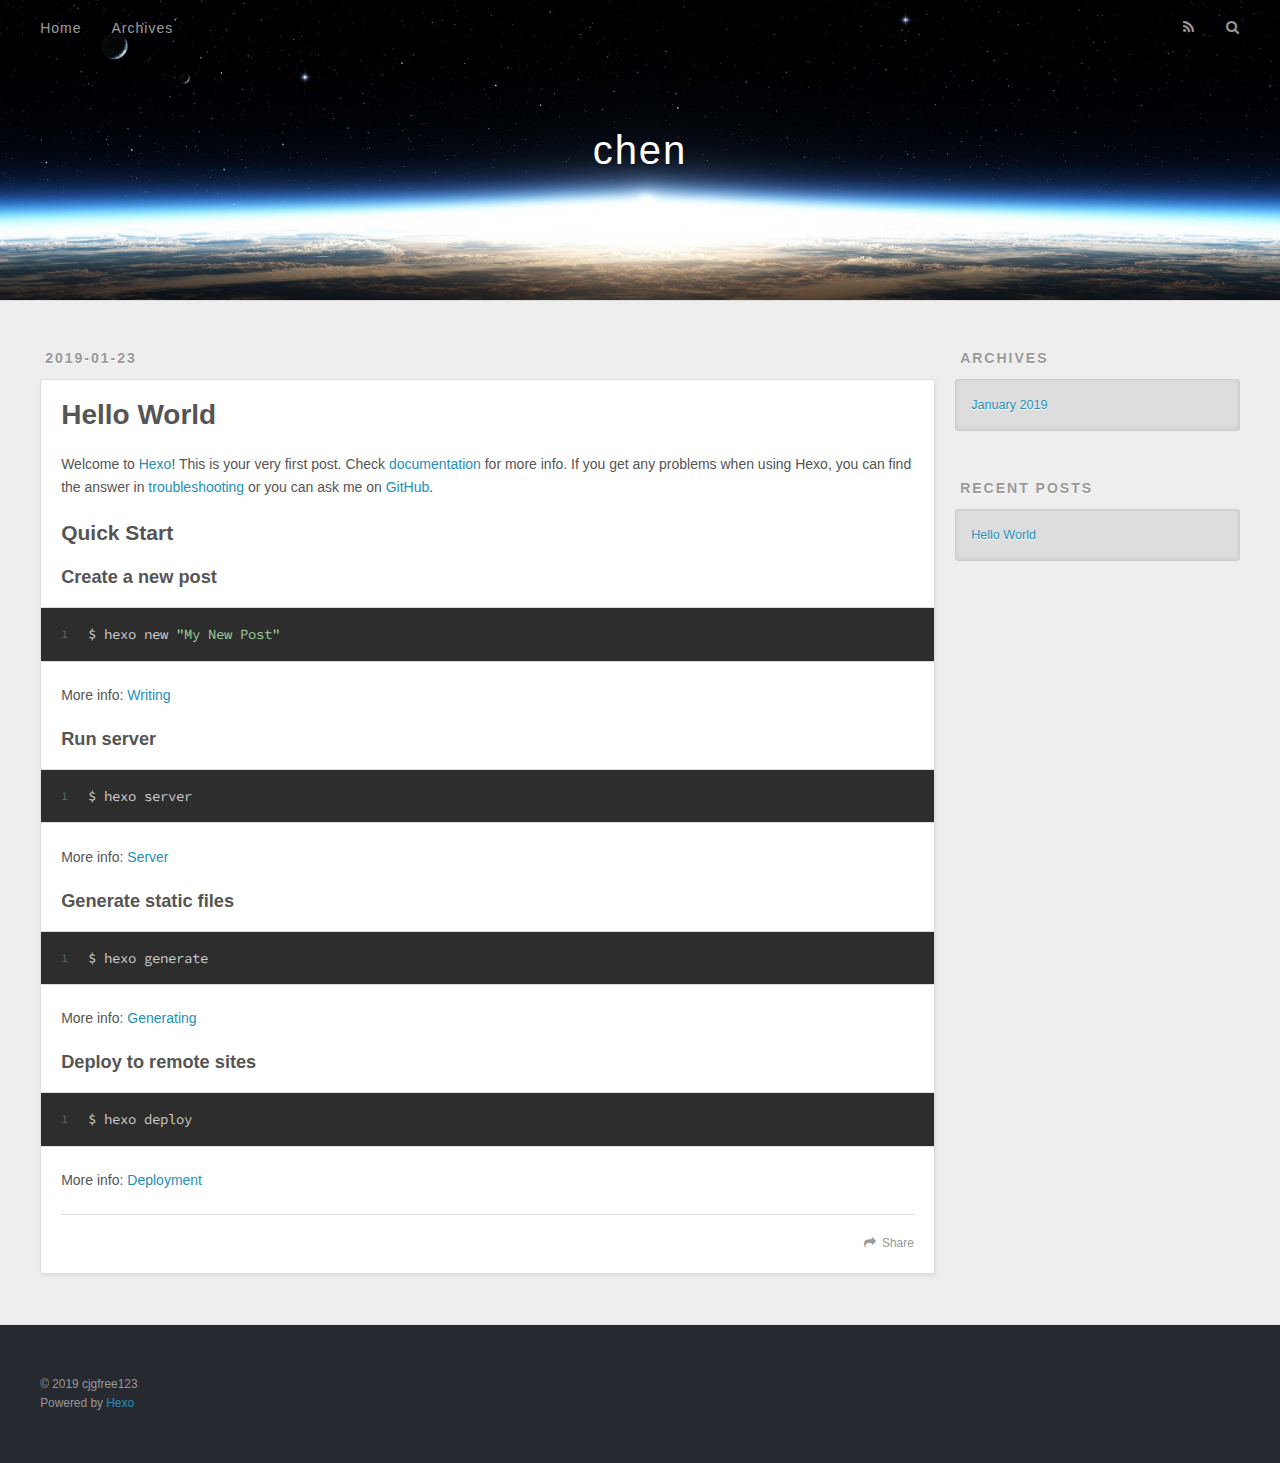
==== index.html @ 1ae86775 "Site updated: 2019-01-25 14:40:27" ====
<!DOCTYPE html>
<html>
<head><meta name="generator" content="Hexo 3.8.0">
  <meta charset="utf-8">
  

  
  <title>chen</title>
  <meta name="viewport" content="width=device-width, initial-scale=1, maximum-scale=1">
  <meta property="og:type" content="website">
<meta property="og:title" content="chen">
<meta property="og:url" content="http://yoursite.com/index.html">
<meta property="og:site_name" content="chen">
<meta property="og:locale" content="default">
<meta name="twitter:card" content="summary">
<meta name="twitter:title" content="chen">
  
    <link rel="alternate" href="/atom.xml" title="chen" type="application/atom+xml">
  
  
    <link rel="icon" href="/favicon.png">
  
  
    <link href="//fonts.googleapis.com/css?family=Source+Code+Pro" rel="stylesheet" type="text/css">
  
  <link rel="stylesheet" href="/css/style.css">
</head>
</html>
<body>
  <div id="container">
    <div id="wrap">
      <header id="header">
  <div id="banner"></div>
  <div id="header-outer" class="outer">
    <div id="header-title" class="inner">
      <h1 id="logo-wrap">
        <a href="/" id="logo">chen</a>
      </h1>
      
    </div>
    <div id="header-inner" class="inner">
      <nav id="main-nav">
        <a id="main-nav-toggle" class="nav-icon"></a>
        
          <a class="main-nav-link" href="/">Home</a>
        
          <a class="main-nav-link" href="/archives">Archives</a>
        
      </nav>
      <nav id="sub-nav">
        
          <a id="nav-rss-link" class="nav-icon" href="/atom.xml" title="RSS Feed"></a>
        
        <a id="nav-search-btn" class="nav-icon" title="Search"></a>
      </nav>
      <div id="search-form-wrap">
        <form action="//google.com/search" method="get" accept-charset="UTF-8" class="search-form"><input type="search" name="q" class="search-form-input" placeholder="Search"><button type="submit" class="search-form-submit">&#xF002;</button><input type="hidden" name="sitesearch" value="http://yoursite.com"></form>
      </div>
    </div>
  </div>
</header>
      <div class="outer">
        <section id="main">
  
    <article id="post-hello-world" class="article article-type-post" itemscope="" itemprop="blogPost">
  <div class="article-meta">
    <a href="/2019/01/23/hello-world/" class="article-date">
  <time datetime="2019-01-23T07:09:26.890Z" itemprop="datePublished">2019-01-23</time>
</a>
    
  </div>
  <div class="article-inner">
    
    
      <header class="article-header">
        
  
    <h1 itemprop="name">
      <a class="article-title" href="/2019/01/23/hello-world/">Hello World</a>
    </h1>
  

      </header>
    
    <div class="article-entry" itemprop="articleBody">
      
        <p>Welcome to <a href="https://hexo.io/" target="_blank" rel="noopener">Hexo</a>! This is your very first post. Check <a href="https://hexo.io/docs/" target="_blank" rel="noopener">documentation</a> for more info. If you get any problems when using Hexo, you can find the answer in <a href="https://hexo.io/docs/troubleshooting.html" target="_blank" rel="noopener">troubleshooting</a> or you can ask me on <a href="https://github.com/hexojs/hexo/issues" target="_blank" rel="noopener">GitHub</a>.</p>
<h2 id="Quick-Start"><a href="#Quick-Start" class="headerlink" title="Quick Start"></a>Quick Start</h2><h3 id="Create-a-new-post"><a href="#Create-a-new-post" class="headerlink" title="Create a new post"></a>Create a new post</h3><figure class="highlight bash"><table><tr><td class="gutter"><pre><span class="line">1</span><br></pre></td><td class="code"><pre><span class="line">$ hexo new <span class="string">"My New Post"</span></span><br></pre></td></tr></table></figure>
<p>More info: <a href="https://hexo.io/docs/writing.html" target="_blank" rel="noopener">Writing</a></p>
<h3 id="Run-server"><a href="#Run-server" class="headerlink" title="Run server"></a>Run server</h3><figure class="highlight bash"><table><tr><td class="gutter"><pre><span class="line">1</span><br></pre></td><td class="code"><pre><span class="line">$ hexo server</span><br></pre></td></tr></table></figure>
<p>More info: <a href="https://hexo.io/docs/server.html" target="_blank" rel="noopener">Server</a></p>
<h3 id="Generate-static-files"><a href="#Generate-static-files" class="headerlink" title="Generate static files"></a>Generate static files</h3><figure class="highlight bash"><table><tr><td class="gutter"><pre><span class="line">1</span><br></pre></td><td class="code"><pre><span class="line">$ hexo generate</span><br></pre></td></tr></table></figure>
<p>More info: <a href="https://hexo.io/docs/generating.html" target="_blank" rel="noopener">Generating</a></p>
<h3 id="Deploy-to-remote-sites"><a href="#Deploy-to-remote-sites" class="headerlink" title="Deploy to remote sites"></a>Deploy to remote sites</h3><figure class="highlight bash"><table><tr><td class="gutter"><pre><span class="line">1</span><br></pre></td><td class="code"><pre><span class="line">$ hexo deploy</span><br></pre></td></tr></table></figure>
<p>More info: <a href="https://hexo.io/docs/deployment.html" target="_blank" rel="noopener">Deployment</a></p>

      
    </div>
    <footer class="article-footer">
      <a data-url="http://yoursite.com/2019/01/23/hello-world/" data-id="cjr8uqlz10000mgq8syz8u11w" class="article-share-link">Share</a>
      
      
    </footer>
  </div>
  
</article>


  


</section>
        
          <aside id="sidebar">
  
    

  
    

  
    
  
    
  <div class="widget-wrap">
    <h3 class="widget-title">Archives</h3>
    <div class="widget">
      <ul class="archive-list"><li class="archive-list-item"><a class="archive-list-link" href="/archives/2019/01/">January 2019</a></li></ul>
    </div>
  </div>


  
    
  <div class="widget-wrap">
    <h3 class="widget-title">Recent Posts</h3>
    <div class="widget">
      <ul>
        
          <li>
            <a href="/2019/01/23/hello-world/">Hello World</a>
          </li>
        
      </ul>
    </div>
  </div>

  
</aside>
        
      </div>
      <footer id="footer">
  
  <div class="outer">
    <div id="footer-info" class="inner">
      &copy; 2019 cjgfree123<br>
      Powered by <a href="http://hexo.io/" target="_blank">Hexo</a>
    </div>
  </div>
</footer>
    </div>
    <nav id="mobile-nav">
  
    <a href="/" class="mobile-nav-link">Home</a>
  
    <a href="/archives" class="mobile-nav-link">Archives</a>
  
</nav>
    

<script src="//ajax.googleapis.com/ajax/libs/jquery/2.0.3/jquery.min.js"></script>


  <link rel="stylesheet" href="/fancybox/jquery.fancybox.css">
  <script src="/fancybox/jquery.fancybox.pack.js"></script>


<script src="/js/script.js"></script>



  </div>
</body>
</html>
---- css/style.css ----
body {
  width: 100%;
}
body:before,
body:after {
  content: "";
  display: table;
}
body:after {
  clear: both;
}
html,
body,
div,
span,
applet,
object,
iframe,
h1,
h2,
h3,
h4,
h5,
h6,
p,
blockquote,
pre,
a,
abbr,
acronym,
address,
big,
cite,
code,
del,
dfn,
em,
img,
ins,
kbd,
q,
s,
samp,
small,
strike,
strong,
sub,
sup,
tt,
var,
dl,
dt,
dd,
ol,
ul,
li,
fieldset,
form,
label,
legend,
table,
caption,
tbody,
tfoot,
thead,
tr,
th,
td {
  margin: 0;
  padding: 0;
  border: 0;
  outline: 0;
  font-weight: inherit;
  font-style: inherit;
  font-family: inherit;
  font-size: 100%;
  vertical-align: baseline;
}
body {
  line-height: 1;
  color: #000;
  background: #fff;
}
ol,
ul {
  list-style: none;
}
table {
  border-collapse: separate;
  border-spacing: 0;
  vertical-align: middle;
}
caption,
th,
td {
  text-align: left;
  font-weight: normal;
  vertical-align: middle;
}
a img {
  border: none;
}
input,
button {
  margin: 0;
  padding: 0;
}
input::-moz-focus-inner,
button::-moz-focus-inner {
  border: 0;
  padding: 0;
}
@font-face {
  font-family: FontAwesome;
  font-style: normal;
  font-weight: normal;
  src: url("fonts/fontawesome-webfont.eot?v=#4.0.3");
  src: url("fonts/fontawesome-webfont.eot?#iefix&v=#4.0.3") format("embedded-opentype"), url("fonts/fontawesome-webfont.woff?v=#4.0.3") format("woff"), url("fonts/fontawesome-webfont.ttf?v=#4.0.3") format("truetype"), url("fonts/fontawesome-webfont.svg#fontawesomeregular?v=#4.0.3") format("svg");
}
html,
body,
#container {
  height: 100%;
}
body {
  background: #eee;
  font: 14px -apple-system, BlinkMacSystemFont, "Segoe UI", "Roboto", "Oxygen", "Ubuntu", "Cantarell", "Fira Sans", "Droid Sans", "Helvetica Neue", sans-serif;
  -webkit-text-size-adjust: 100%;
}
.outer {
  max-width: 1220px;
  margin: 0 auto;
  padding: 0 20px;
}
.outer:before,
.outer:after {
  content: "";
  display: table;
}
.outer:after {
  clear: both;
}
.inner {
  display: inline;
  float: left;
  width: 98.33333333333333%;
  margin: 0 0.833333333333333%;
}
.left,
.alignleft {
  float: left;
}
.right,
.alignright {
  float: right;
}
.clear {
  clear: both;
}
#container {
  position: relative;
}
.mobile-nav-on {
  overflow: hidden;
}
#wrap {
  height: 100%;
  width: 100%;
  position: absolute;
  top: 0;
  left: 0;
  -webkit-transition: 0.2s ease-out;
  -moz-transition: 0.2s ease-out;
  -ms-transition: 0.2s ease-out;
  transition: 0.2s ease-out;
  z-index: 1;
  background: #eee;
}
.mobile-nav-on #wrap {
  left: 280px;
}
@media screen and (min-width: 768px) {
  #main {
    display: inline;
    float: left;
    width: 73.33333333333333%;
    margin: 0 0.833333333333333%;
  }
}
.article-date,
.article-category-link,
.archive-year,
.widget-title {
  text-decoration: none;
  text-transform: uppercase;
  letter-spacing: 2px;
  color: #999;
  margin-bottom: 1em;
  margin-left: 5px;
  line-height: 1em;
  text-shadow: 0 1px #fff;
  font-weight: bold;
}
.article-inner,
.archive-article-inner {
  background: #fff;
  -webkit-box-shadow: 1px 2px 3px #ddd;
  box-shadow: 1px 2px 3px #ddd;
  border: 1px solid #ddd;
  border-radius: 3px;
}
.article-entry h1,
.widget h1 {
  font-size: 2em;
}
.article-entry h2,
.widget h2 {
  font-size: 1.5em;
}
.article-entry h3,
.widget h3 {
  font-size: 1.3em;
}
.article-entry h4,
.widget h4 {
  font-size: 1.2em;
}
.article-entry h5,
.widget h5 {
  font-size: 1em;
}
.article-entry h6,
.widget h6 {
  font-size: 1em;
  color: #999;
}
.article-entry hr,
.widget hr {
  border: 1px dashed #ddd;
}
.article-entry strong,
.widget strong {
  font-weight: bold;
}
.article-entry em,
.widget em,
.article-entry cite,
.widget cite {
  font-style: italic;
}
.article-entry sup,
.widget sup,
.article-entry sub,
.widget sub {
  font-size: 0.75em;
  line-height: 0;
  position: relative;
  vertical-align: baseline;
}
.article-entry sup,
.widget sup {
  top: -0.5em;
}
.article-entry sub,
.widget sub {
  bottom: -0.2em;
}
.article-entry small,
.widget small {
  font-size: 0.85em;
}
.article-entry acronym,
.widget acronym,
.article-entry abbr,
.widget abbr {
  border-bottom: 1px dotted;
}
.article-entry ul,
.widget ul,
.article-entry ol,
.widget ol,
.article-entry dl,
.widget dl {
  margin: 0 20px;
  line-height: 1.6em;
}
.article-entry ul ul,
.widget ul ul,
.article-entry ol ul,
.widget ol ul,
.article-entry ul ol,
.widget ul ol,
.article-entry ol ol,
.widget ol ol {
  margin-top: 0;
  margin-bottom: 0;
}
.article-entry ul,
.widget ul {
  list-style: disc;
}
.article-entry ol,
.widget ol {
  list-style: decimal;
}
.article-entry dt,
.widget dt {
  font-weight: bold;
}
#header {
  height: 300px;
  position: relative;
  border-bottom: 1px solid #ddd;
}
#header:before,
#header:after {
  content: "";
  position: absolute;
  left: 0;
  right: 0;
  height: 40px;
}
#header:before {
  top: 0;
  background: -webkit-linear-gradient(rgba(0,0,0,0.2), transparent);
  background: -moz-linear-gradient(rgba(0,0,0,0.2), transparent);
  background: -ms-linear-gradient(rgba(0,0,0,0.2), transparent);
  background: linear-gradient(rgba(0,0,0,0.2), transparent);
}
#header:after {
  bottom: 0;
  background: -webkit-linear-gradient(transparent, rgba(0,0,0,0.2));
  background: -moz-linear-gradient(transparent, rgba(0,0,0,0.2));
  background: -ms-linear-gradient(transparent, rgba(0,0,0,0.2));
  background: linear-gradient(transparent, rgba(0,0,0,0.2));
}
#header-outer {
  height: 100%;
  position: relative;
}
#header-inner {
  position: relative;
  overflow: hidden;
}
#banner {
  position: absolute;
  top: 0;
  left: 0;
  width: 100%;
  height: 100%;
  background: url("images/banner.jpg") center #000;
  -webkit-background-size: cover;
  -moz-background-size: cover;
  background-size: cover;
  z-index: -1;
}
#header-title {
  text-align: center;
  height: 40px;
  position: absolute;
  top: 50%;
  left: 0;
  margin-top: -20px;
}
#logo,
#subtitle {
  text-decoration: none;
  color: #fff;
  font-weight: 300;
  text-shadow: 0 1px 4px rgba(0,0,0,0.3);
}
#logo {
  font-size: 40px;
  line-height: 40px;
  letter-spacing: 2px;
}
#subtitle {
  font-size: 16px;
  line-height: 16px;
  letter-spacing: 1px;
}
#subtitle-wrap {
  margin-top: 16px;
}
#main-nav {
  float: left;
  margin-left: -15px;
}
.nav-icon,
.main-nav-link {
  float: left;
  color: #fff;
  opacity: 0.6;
  text-decoration: none;
  text-shadow: 0 1px rgba(0,0,0,0.2);
  -webkit-transition: opacity 0.2s;
  -moz-transition: opacity 0.2s;
  -ms-transition: opacity 0.2s;
  transition: opacity 0.2s;
  display: block;
  padding: 20px 15px;
}
.nav-icon:hover,
.main-nav-link:hover {
  opacity: 1;
}
.nav-icon {
  font-family: FontAwesome;
  text-align: center;
  font-size: 14px;
  width: 14px;
  height: 14px;
  padding: 20px 15px;
  position: relative;
  cursor: pointer;
}
.main-nav-link {
  font-weight: 300;
  letter-spacing: 1px;
}
@media screen and (max-width: 479px) {
  .main-nav-link {
    display: none;
  }
}
#main-nav-toggle {
  display: none;
}
#main-nav-toggle:before {
  content: "\f0c9";
}
@media screen and (max-width: 479px) {
  #main-nav-toggle {
    display: block;
  }
}
#sub-nav {
  float: right;
  margin-right: -15px;
}
#nav-rss-link:before {
  content: "\f09e";
}
#nav-search-btn:before {
  content: "\f002";
}
#search-form-wrap {
  position: absolute;
  top: 15px;
  width: 150px;
  height: 30px;
  right: -150px;
  opacity: 0;
  -webkit-transition: 0.2s ease-out;
  -moz-transition: 0.2s ease-out;
  -ms-transition: 0.2s ease-out;
  transition: 0.2s ease-out;
}
#search-form-wrap.on {
  opacity: 1;
  right: 0;
}
@media screen and (max-width: 479px) {
  #search-form-wrap {
    width: 100%;
    right: -100%;
  }
}
.search-form {
  position: absolute;
  top: 0;
  left: 0;
  right: 0;
  background: #fff;
  padding: 5px 15px;
  border-radius: 15px;
  -webkit-box-shadow: 0 0 10px rgba(0,0,0,0.3);
  box-shadow: 0 0 10px rgba(0,0,0,0.3);
}
.search-form-input {
  border: none;
  background: none;
  color: #555;
  width: 100%;
  font: 13px -apple-system, BlinkMacSystemFont, "Segoe UI", "Roboto", "Oxygen", "Ubuntu", "Cantarell", "Fira Sans", "Droid Sans", "Helvetica Neue", sans-serif;
  outline: none;
}
.search-form-input::-webkit-search-results-decoration,
.search-form-input::-webkit-search-cancel-button {
  -webkit-appearance: none;
}
.search-form-submit {
  position: absolute;
  top: 50%;
  right: 10px;
  margin-top: -7px;
  font: 13px FontAwesome;
  border: none;
  background: none;
  color: #bbb;
  cursor: pointer;
}
.search-form-submit:hover,
.search-form-submit:focus {
  color: #777;
}
.article {
  margin: 50px 0;
}
.article-inner {
  overflow: hidden;
}
.article-meta:before,
.article-meta:after {
  content: "";
  display: table;
}
.article-meta:after {
  clear: both;
}
.article-date {
  float: left;
}
.article-category {
  float: left;
  line-height: 1em;
  color: #ccc;
  text-shadow: 0 1px #fff;
  margin-left: 8px;
}
.article-category:before {
  content: "\2022";
}
.article-category-link {
  margin: 0 12px 1em;
}
.article-header {
  padding: 20px 20px 0;
}
.article-title {
  text-decoration: none;
  font-size: 2em;
  font-weight: bold;
  color: #555;
  line-height: 1.1em;
  -webkit-transition: color 0.2s;
  -moz-transition: color 0.2s;
  -ms-transition: color 0.2s;
  transition: color 0.2s;
}
a.article-title:hover {
  color: #258fb8;
}
.article-entry {
  color: #555;
  padding: 0 20px;
}
.article-entry:before,
.article-entry:after {
  content: "";
  display: table;
}
.article-entry:after {
  clear: both;
}
.article-entry p,
.article-entry table {
  line-height: 1.6em;
  margin: 1.6em 0;
}
.article-entry h1,
.article-entry h2,
.article-entry h3,
.article-entry h4,
.article-entry h5,
.article-entry h6 {
  font-weight: bold;
}
.article-entry h1,
.article-entry h2,
.article-entry h3,
.article-entry h4,
.article-entry h5,
.article-entry h6 {
  line-height: 1.1em;
  margin: 1.1em 0;
}
.article-entry a {
  color: #258fb8;
  text-decoration: none;
}
.article-entry a:hover {
  text-decoration: underline;
}
.article-entry ul,
.article-entry ol,
.article-entry dl {
  margin-top: 1.6em;
  margin-bottom: 1.6em;
}
.article-entry img,
.article-entry video {
  max-width: 100%;
  height: auto;
  display: block;
  margin: auto;
}
.article-entry iframe {
  border: none;
}
.article-entry table {
  width: 100%;
  border-collapse: collapse;
  border-spacing: 0;
}
.article-entry th {
  font-weight: bold;
  border-bottom: 3px solid #ddd;
  padding-bottom: 0.5em;
}
.article-entry td {
  border-bottom: 1px solid #ddd;
  padding: 10px 0;
}
.article-entry blockquote {
  font-family: Georgia, "Times New Roman", serif;
  font-size: 1.4em;
  margin: 1.6em 20px;
  text-align: center;
}
.article-entry blockquote footer {
  font-size: 14px;
  margin: 1.6em 0;
  font-family: -apple-system, BlinkMacSystemFont, "Segoe UI", "Roboto", "Oxygen", "Ubuntu", "Cantarell", "Fira Sans", "Droid Sans", "Helvetica Neue", sans-serif;
}
.article-entry blockquote footer cite:before {
  content: "—";
  padding: 0 0.5em;
}
.article-entry .pullquote {
  text-align: left;
  width: 45%;
  margin: 0;
}
.article-entry .pullquote.left {
  margin-left: 0.5em;
  margin-right: 1em;
}
.article-entry .pullquote.right {
  margin-right: 0.5em;
  margin-left: 1em;
}
.article-entry .caption {
  color: #999;
  display: block;
  font-size: 0.9em;
  margin-top: 0.5em;
  position: relative;
  text-align: center;
}
.article-entry .video-container {
  position: relative;
  padding-top: 56.25%;
  height: 0;
  overflow: hidden;
}
.article-entry .video-container iframe,
.article-entry .video-container object,
.article-entry .video-container embed {
  position: absolute;
  top: 0;
  left: 0;
  width: 100%;
  height: 100%;
  margin-top: 0;
}
.article-more-link a {
  display: inline-block;
  line-height: 1em;
  padding: 6px 15px;
  border-radius: 15px;
  background: #eee;
  color: #999;
  text-shadow: 0 1px #fff;
  text-decoration: none;
}
.article-more-link a:hover {
  background: #258fb8;
  color: #fff;
  text-decoration: none;
  text-shadow: 0 1px #1e7293;
}
.article-footer {
  font-size: 0.85em;
  line-height: 1.6em;
  border-top: 1px solid #ddd;
  padding-top: 1.6em;
  margin: 0 20px 20px;
}
.article-footer:before,
.article-footer:after {
  content: "";
  display: table;
}
.article-footer:after {
  clear: both;
}
.article-footer a {
  color: #999;
  text-decoration: none;
}
.article-footer a:hover {
  color: #555;
}
.article-tag-list-item {
  float: left;
  margin-right: 10px;
}
.article-tag-list-link:before {
  content: "#";
}
.article-comment-link {
  float: right;
}
.article-comment-link:before {
  content: "\f075";
  font-family: FontAwesome;
  padding-right: 8px;
}
.article-share-link {
  cursor: pointer;
  float: right;
  margin-left: 20px;
}
.article-share-link:before {
  content: "\f064";
  font-family: FontAwesome;
  padding-right: 6px;
}
#article-nav {
  position: relative;
}
#article-nav:before,
#article-nav:after {
  content: "";
  display: table;
}
#article-nav:after {
  clear: both;
}
@media screen and (min-width: 768px) {
  #article-nav {
    margin: 50px 0;
  }
  #article-nav:before {
    width: 8px;
    height: 8px;
    position: absolute;
    top: 50%;
    left: 50%;
    margin-top: -4px;
    margin-left: -4px;
    content: "";
    border-radius: 50%;
    background: #ddd;
    -webkit-box-shadow: 0 1px 2px #fff;
    box-shadow: 0 1px 2px #fff;
  }
}
.article-nav-link-wrap {
  text-decoration: none;
  text-shadow: 0 1px #fff;
  color: #999;
  -webkit-box-sizing: border-box;
  -moz-box-sizing: border-box;
  box-sizing: border-box;
  margin-top: 50px;
  text-align: center;
  display: block;
}
.article-nav-link-wrap:hover {
  color: #555;
}
@media screen and (min-width: 768px) {
  .article-nav-link-wrap {
    width: 50%;
    margin-top: 0;
  }
}
@media screen and (min-width: 768px) {
  #article-nav-newer {
    float: left;
    text-align: right;
    padding-right: 20px;
  }
}
@media screen and (min-width: 768px) {
  #article-nav-older {
    float: right;
    text-align: left;
    padding-left: 20px;
  }
}
.article-nav-caption {
  text-transform: uppercase;
  letter-spacing: 2px;
  color: #ddd;
  line-height: 1em;
  font-weight: bold;
}
#article-nav-newer .article-nav-caption {
  margin-right: -2px;
}
.article-nav-title {
  font-size: 0.85em;
  line-height: 1.6em;
  margin-top: 0.5em;
}
.article-share-box {
  position: absolute;
  display: none;
  background: #fff;
  -webkit-box-shadow: 1px 2px 10px rgba(0,0,0,0.2);
  box-shadow: 1px 2px 10px rgba(0,0,0,0.2);
  border-radius: 3px;
  margin-left: -145px;
  overflow: hidden;
  z-index: 1;
}
.article-share-box.on {
  display: block;
}
.article-share-input {
  width: 100%;
  background: none;
  -webkit-box-sizing: border-box;
  -moz-box-sizing: border-box;
  box-sizing: border-box;
  font: 14px -apple-system, BlinkMacSystemFont, "Segoe UI", "Roboto", "Oxygen", "Ubuntu", "Cantarell", "Fira Sans", "Droid Sans", "Helvetica Neue", sans-serif;
  padding: 0 15px;
  color: #555;
  outline: none;
  border: 1px solid #ddd;
  border-radius: 3px 3px 0 0;
  height: 36px;
  line-height: 36px;
}
.article-share-links {
  background: #eee;
}
.article-share-links:before,
.article-share-links:after {
  content: "";
  display: table;
}
.article-share-links:after {
  clear: both;
}
.article-share-twitter,
.article-share-facebook,
.article-share-pinterest,
.article-share-google {
  width: 50px;
  height: 36px;
  display: block;
  float: left;
  position: relative;
  color: #999;
  text-shadow: 0 1px #fff;
}
.article-share-twitter:before,
.article-share-facebook:before,
.article-share-pinterest:before,
.article-share-google:before {
  font-size: 20px;
  font-family: FontAwesome;
  width: 20px;
  height: 20px;
  position: absolute;
  top: 50%;
  left: 50%;
  margin-top: -10px;
  margin-left: -10px;
  text-align: center;
}
.article-share-twitter:hover,
.article-share-facebook:hover,
.article-share-pinterest:hover,
.article-share-google:hover {
  color: #fff;
}
.article-share-twitter:before {
  content: "\f099";
}
.article-share-twitter:hover {
  background: #00aced;
  text-shadow: 0 1px #008abe;
}
.article-share-facebook:before {
  content: "\f09a";
}
.article-share-facebook:hover {
  background: #3b5998;
  text-shadow: 0 1px #2f477a;
}
.article-share-pinterest:before {
  content: "\f0d2";
}
.article-share-pinterest:hover {
  background: #cb2027;
  text-shadow: 0 1px #a21a1f;
}
.article-share-google:before {
  content: "\f0d5";
}
.article-share-google:hover {
  background: #dd4b39;
  text-shadow: 0 1px #be3221;
}
.article-gallery {
  background: #000;
  position: relative;
}
.article-gallery-photos {
  position: relative;
  overflow: hidden;
}
.article-gallery-img {
  display: none;
  max-width: 100%;
}
.article-gallery-img:first-child {
  display: block;
}
.article-gallery-img.loaded {
  position: absolute;
  display: block;
}
.article-gallery-img img {
  display: block;
  max-width: 100%;
  margin: 0 auto;
}
#comments {
  background: #fff;
  -webkit-box-shadow: 1px 2px 3px #ddd;
  box-shadow: 1px 2px 3px #ddd;
  padding: 20px;
  border: 1px solid #ddd;
  border-radius: 3px;
  margin: 50px 0;
}
#comments a {
  color: #258fb8;
}
.archives-wrap {
  margin: 50px 0;
}
.archives:before,
.archives:after {
  content: "";
  display: table;
}
.archives:after {
  clear: both;
}
.archive-year-wrap {
  margin-bottom: 1em;
}
.archives {
  -webkit-column-gap: 10px;
  -moz-column-gap: 10px;
  column-gap: 10px;
}
@media screen and (min-width: 480px) and (max-width: 767px) {
  .archives {
    -webkit-column-count: 2;
    -moz-column-count: 2;
    column-count: 2;
  }
}
@media screen and (min-width: 768px) {
  .archives {
    -webkit-column-count: 3;
    -moz-column-count: 3;
    column-count: 3;
  }
}
.archive-article {
  -webkit-column-break-inside: avoid;
  page-break-inside: avoid;
  overflow: hidden;
  break-inside: avoid-column;
}
.archive-article-inner {
  padding: 10px;
  margin-bottom: 15px;
}
.archive-article-title {
  text-decoration: none;
  font-weight: bold;
  color: #555;
  -webkit-transition: color 0.2s;
  -moz-transition: color 0.2s;
  -ms-transition: color 0.2s;
  transition: color 0.2s;
  line-height: 1.6em;
}
.archive-article-title:hover {
  color: #258fb8;
}
.archive-article-footer {
  margin-top: 1em;
}
.archive-article-date {
  color: #999;
  text-decoration: none;
  font-size: 0.85em;
  line-height: 1em;
  margin-bottom: 0.5em;
  display: block;
}
#page-nav {
  margin: 50px auto;
  background: #fff;
  -webkit-box-shadow: 1px 2px 3px #ddd;
  box-shadow: 1px 2px 3px #ddd;
  border: 1px solid #ddd;
  border-radius: 3px;
  text-align: center;
  color: #999;
  overflow: hidden;
}
#page-nav:before,
#page-nav:after {
  content: "";
  display: table;
}
#page-nav:after {
  clear: both;
}
#page-nav a,
#page-nav span {
  padding: 10px 20px;
  line-height: 1;
  height: 2ex;
}
#page-nav a {
  color: #999;
  text-decoration: none;
}
#page-nav a:hover {
  background: #999;
  color: #fff;
}
#page-nav .prev {
  float: left;
}
#page-nav .next {
  float: right;
}
#page-nav .page-number {
  display: inline-block;
}
@media screen and (max-width: 479px) {
  #page-nav .page-number {
    display: none;
  }
}
#page-nav .current {
  color: #555;
  font-weight: bold;
}
#page-nav .space {
  color: #ddd;
}
#footer {
  background: #262a30;
  padding: 50px 0;
  border-top: 1px solid #ddd;
  color: #999;
}
#footer a {
  color: #258fb8;
  text-decoration: none;
}
#footer a:hover {
  text-decoration: underline;
}
#footer-info {
  line-height: 1.6em;
  font-size: 0.85em;
}
.article-entry pre,
.article-entry .highlight {
  background: #2d2d2d;
  margin: 0 -20px;
  padding: 15px 20px;
  border-style: solid;
  border-color: #ddd;
  border-width: 1px 0;
  overflow: auto;
  color: #ccc;
  line-height: 22.400000000000002px;
}
.article-entry .highlight .gutter pre,
.article-entry .gist .gist-file .gist-data .line-numbers {
  color: #666;
  font-size: 0.85em;
}
.article-entry pre,
.article-entry code {
  font-family: "Source Code Pro", Consolas, Monaco, Menlo, Consolas, monospace;
}
.article-entry code {
  background: #eee;
  text-shadow: 0 1px #fff;
  padding: 0 0.3em;
}
.article-entry pre code {
  background: none;
  text-shadow: none;
  padding: 0;
}
.article-entry .highlight pre {
  border: none;
  margin: 0;
  padding: 0;
}
.article-entry .highlight table {
  margin: 0;
  width: auto;
}
.article-entry .highlight td {
  border: none;
  padding: 0;
}
.article-entry .highlight figcaption {
  font-size: 0.85em;
  color: #999;
  line-height: 1em;
  margin-bottom: 1em;
}
.article-entry .highlight figcaption:before,
.article-entry .highlight figcaption:after {
  content: "";
  display: table;
}
.article-entry .highlight figcaption:after {
  clear: both;
}
.article-entry .highlight figcaption a {
  float: right;
}
.article-entry .highlight .gutter pre {
  text-align: right;
  padding-right: 20px;
}
.article-entry .highlight .line {
  height: 22.400000000000002px;
}
.article-entry .highlight .line.marked {
  background: #515151;
}
.article-entry .gist {
  margin: 0 -20px;
  border-style: solid;
  border-color: #ddd;
  border-width: 1px 0;
  background: #2d2d2d;
  padding: 15px 20px 15px 0;
}
.article-entry .gist .gist-file {
  border: none;
  font-family: "Source Code Pro", Consolas, Monaco, Menlo, Consolas, monospace;
  margin: 0;
}
.article-entry .gist .gist-file .gist-data {
  background: none;
  border: none;
}
.article-entry .gist .gist-file .gist-data .line-numbers {
  background: none;
  border: none;
  padding: 0 20px 0 0;
}
.article-entry .gist .gist-file .gist-data .line-data {
  padding: 0 !important;
}
.article-entry .gist .gist-file .highlight {
  margin: 0;
  padding: 0;
  border: none;
}
.article-entry .gist .gist-file .gist-meta {
  background: #2d2d2d;
  color: #999;
  font: 0.85em -apple-system, BlinkMacSystemFont, "Segoe UI", "Roboto", "Oxygen", "Ubuntu", "Cantarell", "Fira Sans", "Droid Sans", "Helvetica Neue", sans-serif;
  text-shadow: 0 0;
  padding: 0;
  margin-top: 1em;
  margin-left: 20px;
}
.article-entry .gist .gist-file .gist-meta a {
  color: #258fb8;
  font-weight: normal;
}
.article-entry .gist .gist-file .gist-meta a:hover {
  text-decoration: underline;
}
pre .comment,
pre .title {
  color: #999;
}
pre .variable,
pre .attribute,
pre .tag,
pre .regexp,
pre .ruby .constant,
pre .xml .tag .title,
pre .xml .pi,
pre .xml .doctype,
pre .html .doctype,
pre .css .id,
pre .css .class,
pre .css .pseudo {
  color: #f2777a;
}
pre .number,
pre .preprocessor,
pre .built_in,
pre .literal,
pre .params,
pre .constant {
  color: #f99157;
}
pre .class,
pre .ruby .class .title,
pre .css .rules .attribute {
  color: #9c9;
}
pre .string,
pre .value,
pre .inheritance,
pre .header,
pre .ruby .symbol,
pre .xml .cdata {
  color: #9c9;
}
pre .css .hexcolor {
  color: #6cc;
}
pre .function,
pre .python .decorator,
pre .python .title,
pre .ruby .function .title,
pre .ruby .title .keyword,
pre .perl .sub,
pre .javascript .title,
pre .coffeescript .title {
  color: #69c;
}
pre .keyword,
pre .javascript .function {
  color: #c9c;
}
@media screen and (max-width: 479px) {
  #mobile-nav {
    position: absolute;
    top: 0;
    left: 0;
    width: 280px;
    height: 100%;
    background: #191919;
    border-right: 1px solid #fff;
  }
}
@media screen and (max-width: 479px) {
  .mobile-nav-link {
    display: block;
    color: #999;
    text-decoration: none;
    padding: 15px 20px;
    font-weight: bold;
  }
  .mobile-nav-link:hover {
    color: #fff;
  }
}
@media screen and (min-width: 768px) {
  #sidebar {
    display: inline;
    float: left;
    width: 23.333333333333332%;
    margin: 0 0.833333333333333%;
  }
}
.widget-wrap {
  margin: 50px 0;
}
.widget {
  color: #777;
  text-shadow: 0 1px #fff;
  background: #ddd;
  -webkit-box-shadow: 0 -1px 4px #ccc inset;
  box-shadow: 0 -1px 4px #ccc inset;
  border: 1px solid #ccc;
  padding: 15px;
  border-radius: 3px;
}
.widget a {
  color: #258fb8;
  text-decoration: none;
}
.widget a:hover {
  text-decoration: underline;
}
.widget ul ul,
.widget ol ul,
.widget dl ul,
.widget ul ol,
.widget ol ol,
.widget dl ol,
.widget ul dl,
.widget ol dl,
.widget dl dl {
  margin-left: 15px;
  list-style: disc;
}
.widget {
  line-height: 1.6em;
  word-wrap: break-word;
  font-size: 0.9em;
}
.widget ul,
.widget ol {
  list-style: none;
  margin: 0;
}
.widget ul ul,
.widget ol ul,
.widget ul ol,
.widget ol ol {
  margin: 0 20px;
}
.widget ul ul,
.widget ol ul {
  list-style: disc;
}
.widget ul ol,
.widget ol ol {
  list-style: decimal;
}
.category-list-count,
.tag-list-count,
.archive-list-count {
  padding-left: 5px;
  color: #999;
  font-size: 0.85em;
}
.category-list-count:before,
.tag-list-count:before,
.archive-list-count:before {
  content: "(";
}
.category-list-count:after,
.tag-list-count:after,
.archive-list-count:after {
  content: ")";
}
.tagcloud a {
  margin-right: 5px;
  display: inline-block;
}
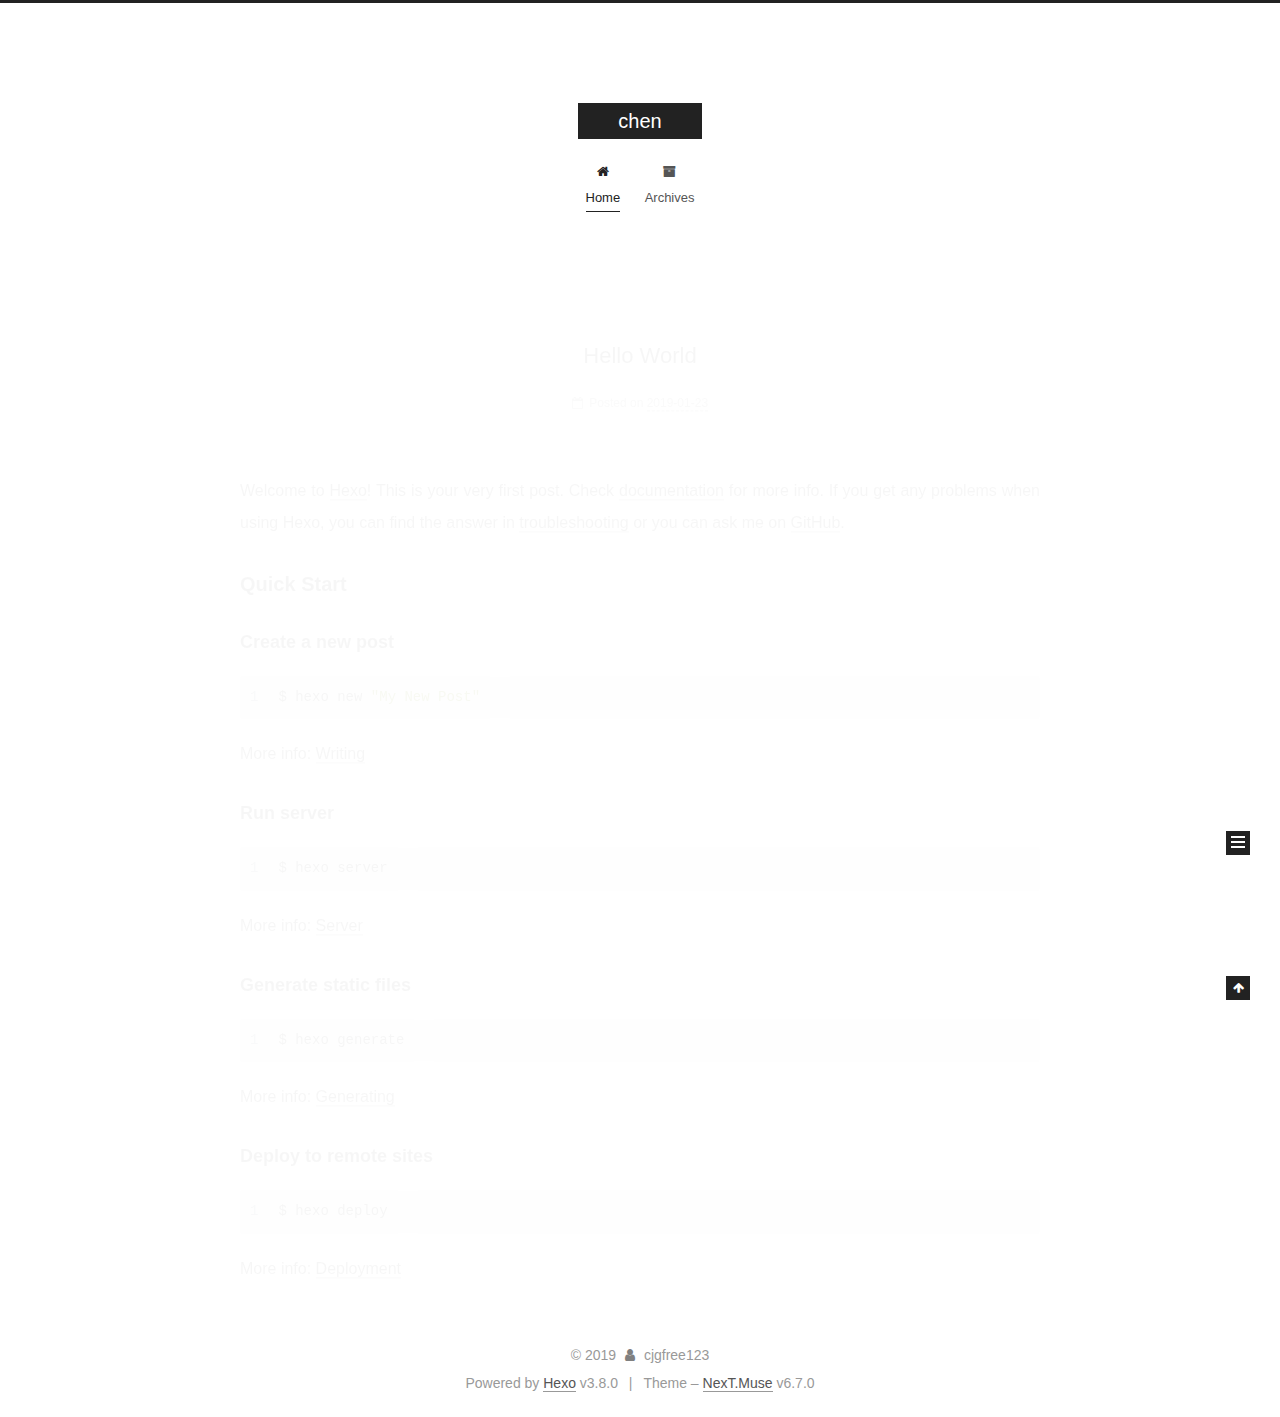
==== commit 15bb6579: "Site updated: 2019-01-25 14:57:04" ====
--- a/index.html
+++ b/index.html
@@ -1,12 +1,101 @@
 <!DOCTYPE html>
-<html>
+
+
+
+
+
+
+
+
+
+
+
+
+  
+
+
+<html class="theme-next muse use-motion" lang="">
 <head><meta name="generator" content="Hexo 3.8.0">
-  <meta charset="utf-8">
-  
-
-  
-  <title>chen</title>
-  <meta name="viewport" content="width=device-width, initial-scale=1, maximum-scale=1">
+  <meta charset="UTF-8">
+<meta http-equiv="X-UA-Compatible" content="IE=edge">
+<meta name="viewport" content="width=device-width, initial-scale=1, maximum-scale=2">
+<meta name="theme-color" content="#222">
+
+
+
+
+
+
+
+
+
+
+
+
+
+
+
+
+
+
+
+
+
+
+
+
+
+
+<link rel="stylesheet" href="/lib/font-awesome/css/font-awesome.min.css?v=4.6.2">
+
+<link rel="stylesheet" href="/css/main.css?v=6.7.0">
+
+
+  <link rel="apple-touch-icon" sizes="180x180" href="/images/apple-touch-icon-next.png?v=6.7.0">
+
+
+  <link rel="icon" type="image/png" sizes="32x32" href="/images/favicon-32x32-next.png?v=6.7.0">
+
+
+  <link rel="icon" type="image/png" sizes="16x16" href="/images/favicon-16x16-next.png?v=6.7.0">
+
+
+  <link rel="mask-icon" href="/images/logo.svg?v=6.7.0" color="#222">
+
+
+
+
+
+
+
+<script id="hexo.configurations">
+  var NexT = window.NexT || {};
+  var CONFIG = {
+    root: '/',
+    scheme: 'Muse',
+    version: '6.7.0',
+    sidebar: {"position":"left","display":"post","offset":12,"b2t":false,"scrollpercent":false,"onmobile":false},
+    fancybox: false,
+    fastclick: false,
+    lazyload: false,
+    tabs: true,
+    motion: {"enable":true,"async":false,"transition":{"post_block":"fadeIn","post_header":"slideDownIn","post_body":"slideDownIn","coll_header":"slideLeftIn","sidebar":"slideUpIn"}},
+    algolia: {
+      applicationID: '',
+      apiKey: '',
+      indexName: '',
+      hits: {"per_page":10},
+      labels: {"input_placeholder":"Search for Posts","hits_empty":"We didn't find any results for the search: ${query}","hits_stats":"${hits} results found in ${time} ms"}
+    }
+  };
+</script>
+
+
+  
+
+
+
+
   <meta property="og:type" content="website">
 <meta property="og:title" content="chen">
 <meta property="og:url" content="http://yoursite.com/index.html">
@@ -14,77 +103,271 @@
 <meta property="og:locale" content="default">
 <meta name="twitter:card" content="summary">
 <meta name="twitter:title" content="chen">
-  
-    <link rel="alternate" href="/atom.xml" title="chen" type="application/atom+xml">
-  
-  
-    <link rel="icon" href="/favicon.png">
-  
-  
-    <link href="//fonts.googleapis.com/css?family=Source+Code+Pro" rel="stylesheet" type="text/css">
-  
-  <link rel="stylesheet" href="/css/style.css">
+
+
+
+
+
+
+  <link rel="canonical" href="http://yoursite.com/">
+
+
+
+<script id="page.configurations">
+  CONFIG.page = {
+    sidebar: "",
+  };
+</script>
+
+  <title>chen</title>
+  
+
+
+
+
+
+
+
+
+
+
+
+
+  <noscript>
+  <style>
+  .use-motion .motion-element,
+  .use-motion .brand,
+  .use-motion .menu-item,
+  .sidebar-inner,
+  .use-motion .post-block,
+  .use-motion .pagination,
+  .use-motion .comments,
+  .use-motion .post-header,
+  .use-motion .post-body,
+  .use-motion .collection-title { opacity: initial; }
+
+  .use-motion .logo,
+  .use-motion .site-title,
+  .use-motion .site-subtitle {
+    opacity: initial;
+    top: initial;
+  }
+
+  .use-motion .logo-line-before i { left: initial; }
+  .use-motion .logo-line-after i { right: initial; }
+  </style>
+</noscript>
+
 </head>
-</html>
-<body>
-  <div id="container">
-    <div id="wrap">
-      <header id="header">
-  <div id="banner"></div>
-  <div id="header-outer" class="outer">
-    <div id="header-title" class="inner">
-      <h1 id="logo-wrap">
-        <a href="/" id="logo">chen</a>
-      </h1>
-      
+
+<body itemscope="" itemtype="http://schema.org/WebPage" lang="default">
+
+  
+  
+    
+  
+
+  <div class="container sidebar-position-left 
+  page-home">
+    <div class="headband"></div>
+
+    <header id="header" class="header" itemscope="" itemtype="http://schema.org/WPHeader">
+      <div class="header-inner"><div class="site-brand-wrapper">
+  <div class="site-meta">
+    
+
+    <div class="custom-logo-site-title">
+      <a href="/" class="brand" rel="start">
+        <span class="logo-line-before"><i></i></span>
+        <span class="site-title">chen</span>
+        <span class="logo-line-after"><i></i></span>
+      </a>
     </div>
-    <div id="header-inner" class="inner">
-      <nav id="main-nav">
-        <a id="main-nav-toggle" class="nav-icon"></a>
-        
-          <a class="main-nav-link" href="/">Home</a>
-        
-          <a class="main-nav-link" href="/archives">Archives</a>
-        
-      </nav>
-      <nav id="sub-nav">
-        
-          <a id="nav-rss-link" class="nav-icon" href="/atom.xml" title="RSS Feed"></a>
-        
-        <a id="nav-search-btn" class="nav-icon" title="Search"></a>
-      </nav>
-      <div id="search-form-wrap">
-        <form action="//google.com/search" method="get" accept-charset="UTF-8" class="search-form"><input type="search" name="q" class="search-form-input" placeholder="Search"><button type="submit" class="search-form-submit">&#xF002;</button><input type="hidden" name="sitesearch" value="http://yoursite.com"></form>
-      </div>
-    </div>
+    
+    
   </div>
-</header>
-      <div class="outer">
-        <section id="main">
-  
-    <article id="post-hello-world" class="article article-type-post" itemscope="" itemprop="blogPost">
-  <div class="article-meta">
-    <a href="/2019/01/23/hello-world/" class="article-date">
-  <time datetime="2019-01-23T07:09:26.890Z" itemprop="datePublished">2019-01-23</time>
-</a>
-    
+
+  <div class="site-nav-toggle">
+    <button aria-label="Toggle navigation bar">
+      <span class="btn-bar"></span>
+      <span class="btn-bar"></span>
+      <span class="btn-bar"></span>
+    </button>
   </div>
-  <div class="article-inner">
-    
-    
-      <header class="article-header">
-        
-  
-    <h1 itemprop="name">
-      <a class="article-title" href="/2019/01/23/hello-world/">Hello World</a>
-    </h1>
-  
-
+</div>
+
+
+
+<nav class="site-nav">
+  
+    <ul id="menu" class="menu">
+      
+        
+        
+        
+          
+          <li class="menu-item menu-item-home menu-item-active">
+
+    
+    
+    
+      
+    
+
+    
+
+    <a href="/" rel="section"><i class="menu-item-icon fa fa-fw fa-home"></i> <br>Home</a>
+
+  </li>
+        
+        
+        
+          
+          <li class="menu-item menu-item-archives">
+
+    
+    
+    
+      
+    
+
+    
+
+    <a href="/archives/" rel="section"><i class="menu-item-icon fa fa-fw fa-archive"></i> <br>Archives</a>
+
+  </li>
+
+      
+      
+    </ul>
+  
+
+  
+    
+
+  
+
+  
+</nav>
+
+
+
+  
+
+
+
+</div>
+    </header>
+
+    
+
+
+    <main id="main" class="main">
+      <div class="main-inner">
+        <div class="content-wrap">
+          
+          <div id="content" class="content">
+            
+  <section id="posts" class="posts-expand">
+    
+      
+
+  
+
+  
+  
+  
+
+  
+
+  <article class="post post-type-normal" itemscope="" itemtype="http://schema.org/Article">
+  
+  
+  
+  <div class="post-block">
+    <link itemprop="mainEntityOfPage" href="http://yoursite.com/2019/01/23/hello-world/">
+
+    <span hidden itemprop="author" itemscope="" itemtype="http://schema.org/Person">
+      <meta itemprop="name" content="cjgfree123">
+      <meta itemprop="description" content="">
+      <meta itemprop="image" content="/images/avatar.gif">
+    </span>
+
+    <span hidden itemprop="publisher" itemscope="" itemtype="http://schema.org/Organization">
+      <meta itemprop="name" content="chen">
+    </span>
+
+    
+      <header class="post-header">
+
+        
+        
+          <h1 class="post-title" itemprop="name headline">
+                
+                
+                <a href="/2019/01/23/hello-world/" class="post-title-link" itemprop="url">Hello World</a>
+              
+            
+          </h1>
+        
+
+        <div class="post-meta">
+          <span class="post-time">
+
+            
+            
+            
+
+            
+              <span class="post-meta-item-icon">
+                <i class="fa fa-calendar-o"></i>
+              </span>
+              
+                <span class="post-meta-item-text">Posted on</span>
+              
+
+              
+                
+              
+
+              <time title="Created: 2019-01-23 15:09:26" itemprop="dateCreated datePublished" datetime="2019-01-23T15:09:26+08:00">2019-01-23</time>
+            
+
+            
+          </span>
+
+          
+
+          
+            
+            
+          
+
+          
+          
+
+          
+
+          
+
+          
+
+        </div>
       </header>
     
-    <div class="article-entry" itemprop="articleBody">
-      
-        <p>Welcome to <a href="https://hexo.io/" target="_blank" rel="noopener">Hexo</a>! This is your very first post. Check <a href="https://hexo.io/docs/" target="_blank" rel="noopener">documentation</a> for more info. If you get any problems when using Hexo, you can find the answer in <a href="https://hexo.io/docs/troubleshooting.html" target="_blank" rel="noopener">troubleshooting</a> or you can ask me on <a href="https://github.com/hexojs/hexo/issues" target="_blank" rel="noopener">GitHub</a>.</p>
+
+    
+    
+    
+    <div class="post-body" itemprop="articleBody">
+
+      
+      
+
+      
+        
+          
+            <p>Welcome to <a href="https://hexo.io/" target="_blank" rel="noopener">Hexo</a>! This is your very first post. Check <a href="https://hexo.io/docs/" target="_blank" rel="noopener">documentation</a> for more info. If you get any problems when using Hexo, you can find the answer in <a href="https://hexo.io/docs/troubleshooting.html" target="_blank" rel="noopener">troubleshooting</a> or you can ask me on <a href="https://github.com/hexojs/hexo/issues" target="_blank" rel="noopener">GitHub</a>.</p>
 <h2 id="Quick-Start"><a href="#Quick-Start" class="headerlink" title="Quick Start"></a>Quick Start</h2><h3 id="Create-a-new-post"><a href="#Create-a-new-post" class="headerlink" title="Create a new post"></a>Create a new post</h3><figure class="highlight bash"><table><tr><td class="gutter"><pre><span class="line">1</span><br></pre></td><td class="code"><pre><span class="line">$ hexo new <span class="string">"My New Post"</span></span><br></pre></td></tr></table></figure>
 <p>More info: <a href="https://hexo.io/docs/writing.html" target="_blank" rel="noopener">Writing</a></p>
 <h3 id="Run-server"><a href="#Run-server" class="headerlink" title="Run server"></a>Run server</h3><figure class="highlight bash"><table><tr><td class="gutter"><pre><span class="line">1</span><br></pre></td><td class="code"><pre><span class="line">$ hexo server</span><br></pre></td></tr></table></figure>
@@ -94,91 +377,288 @@
 <h3 id="Deploy-to-remote-sites"><a href="#Deploy-to-remote-sites" class="headerlink" title="Deploy to remote sites"></a>Deploy to remote sites</h3><figure class="highlight bash"><table><tr><td class="gutter"><pre><span class="line">1</span><br></pre></td><td class="code"><pre><span class="line">$ hexo deploy</span><br></pre></td></tr></table></figure>
 <p>More info: <a href="https://hexo.io/docs/deployment.html" target="_blank" rel="noopener">Deployment</a></p>
 
+          
+        
       
     </div>
-    <footer class="article-footer">
-      <a data-url="http://yoursite.com/2019/01/23/hello-world/" data-id="cjr8uqlz10000mgq8syz8u11w" class="article-share-link">Share</a>
-      
+
+    
+
+    
+    
+    
+
+    
+
+    
+      
+    
+    
+
+    
+
+    <footer class="post-footer">
+      
+
+      
+
+      
+
+      
+      
+        <div class="post-eof"></div>
       
     </footer>
   </div>
   
-</article>
-
-
-  
-
-
-</section>
-        
-          <aside id="sidebar">
-  
-    
-
-  
-    
-
-  
-    
-  
-    
-  <div class="widget-wrap">
-    <h3 class="widget-title">Archives</h3>
-    <div class="widget">
-      <ul class="archive-list"><li class="archive-list-item"><a class="archive-list-link" href="/archives/2019/01/">January 2019</a></li></ul>
+  
+  
+  </article>
+
+
+    
+  </section>
+
+  
+
+
+          </div>
+          
+
+        </div>
+        
+          
+  
+  <div class="sidebar-toggle">
+    <div class="sidebar-toggle-line-wrap">
+      <span class="sidebar-toggle-line sidebar-toggle-line-first"></span>
+      <span class="sidebar-toggle-line sidebar-toggle-line-middle"></span>
+      <span class="sidebar-toggle-line sidebar-toggle-line-last"></span>
     </div>
   </div>
 
-
-  
-    
-  <div class="widget-wrap">
-    <h3 class="widget-title">Recent Posts</h3>
-    <div class="widget">
-      <ul>
-        
-          <li>
-            <a href="/2019/01/23/hello-world/">Hello World</a>
-          </li>
-        
-      </ul>
+  <aside id="sidebar" class="sidebar">
+    
+    <div class="sidebar-inner">
+
+      
+
+      
+
+      <div class="site-overview-wrap sidebar-panel sidebar-panel-active">
+        <div class="site-overview">
+          <div class="site-author motion-element" itemprop="author" itemscope="" itemtype="http://schema.org/Person">
+            
+              <p class="site-author-name" itemprop="name">cjgfree123</p>
+              <p class="site-description motion-element" itemprop="description"></p>
+          </div>
+
+          
+            <nav class="site-state motion-element">
+              
+                <div class="site-state-item site-state-posts">
+                
+                  <a href="/archives/">
+                
+                    <span class="site-state-item-count">1</span>
+                    <span class="site-state-item-name">posts</span>
+                  </a>
+                </div>
+              
+
+              
+
+              
+            </nav>
+          
+
+          
+
+          
+
+          
+
+          
+          
+
+          
+            
+          
+          
+
+        </div>
+      </div>
+
+      
+
+      
+
     </div>
+  </aside>
+
+
+        
+      </div>
+    </main>
+
+    <footer id="footer" class="footer">
+      <div class="footer-inner">
+        <div class="copyright">&copy; <span itemprop="copyrightYear">2019</span>
+  <span class="with-love" id="animate">
+    <i class="fa fa-user"></i>
+  </span>
+  <span class="author" itemprop="copyrightHolder">cjgfree123</span>
+
+  
+
+  
+</div>
+
+
+  <div class="powered-by">Powered by <a href="https://hexo.io" class="theme-link" rel="noopener" target="_blank">Hexo</a> v3.8.0</div>
+
+
+
+  <span class="post-meta-divider">|</span>
+
+
+
+  <div class="theme-info">Theme – <a href="https://theme-next.org" class="theme-link" rel="noopener" target="_blank">NexT.Muse</a> v6.7.0</div>
+
+
+
+
+        
+
+
+
+
+
+
+
+
+        
+      </div>
+    </footer>
+
+    
+      <div class="back-to-top">
+        <i class="fa fa-arrow-up"></i>
+        
+      </div>
+    
+
+    
+
+    
+
+    
   </div>
 
   
-</aside>
-        
-      </div>
-      <footer id="footer">
-  
-  <div class="outer">
-    <div id="footer-info" class="inner">
-      &copy; 2019 cjgfree123<br>
-      Powered by <a href="http://hexo.io/" target="_blank">Hexo</a>
-    </div>
-  </div>
-</footer>
-    </div>
-    <nav id="mobile-nav">
-  
-    <a href="/" class="mobile-nav-link">Home</a>
-  
-    <a href="/archives" class="mobile-nav-link">Archives</a>
-  
-</nav>
-    
-
-<script src="//ajax.googleapis.com/ajax/libs/jquery/2.0.3/jquery.min.js"></script>
-
-
-  <link rel="stylesheet" href="/fancybox/jquery.fancybox.css">
-  <script src="/fancybox/jquery.fancybox.pack.js"></script>
-
-
-<script src="/js/script.js"></script>
-
-
-
-  </div>
+
+<script>
+  if (Object.prototype.toString.call(window.Promise) !== '[object Function]') {
+    window.Promise = null;
+  }
+</script>
+
+
+
+
+
+
+
+
+
+
+
+
+
+
+
+
+
+
+
+
+
+
+
+
+
+
+  
+  <script src="/lib/jquery/index.js?v=2.1.3"></script>
+
+  
+  <script src="/lib/velocity/velocity.min.js?v=1.2.1"></script>
+
+  
+  <script src="/lib/velocity/velocity.ui.min.js?v=1.2.1"></script>
+
+
+  
+
+
+  <script src="/js/src/utils.js?v=6.7.0"></script>
+
+  <script src="/js/src/motion.js?v=6.7.0"></script>
+
+
+
+  
+  
+
+
+  <script src="/js/src/schemes/muse.js?v=6.7.0"></script>
+
+
+
+  
+
+  
+
+
+  <script src="/js/src/bootstrap.js?v=6.7.0"></script>
+
+
+
+  
+
+
+
+  
+
+
+
+
+
+  
+
+  
+
+  
+
+  
+
+  
+
+  
+
+  
+
+  
+
+  
+
+  
+
+  
+
+  
+
+  
+
 </body>
-</html>+</html>
--- a/css/main.css
+++ b/css/main.css
@@ -0,0 +1,2641 @@
+/* normalize.css v3.0.2 | MIT License | git.io/normalize */
+html {
+  font-family: sans-serif; /* 1 */
+  -ms-text-size-adjust: 100%; /* 2 */
+  -webkit-text-size-adjust: 100%; /* 2 */
+}
+body {
+  margin: 0;
+}
+article,
+aside,
+details,
+figcaption,
+figure,
+footer,
+header,
+hgroup,
+main,
+menu,
+nav,
+section,
+summary {
+  display: block;
+}
+audio,
+canvas,
+progress,
+video {
+  display: inline-block; /* 1 */
+  vertical-align: baseline; /* 2 */
+}
+audio:not([controls]) {
+  display: none;
+  height: 0;
+}
+[hidden],
+template {
+  display: none;
+}
+a {
+  background-color: transparent;
+}
+a:active,
+a:hover {
+  outline: 0;
+}
+abbr[title] {
+  border-bottom: 1px dotted;
+}
+b,
+strong {
+  font-weight: bold;
+}
+dfn {
+  font-style: italic;
+}
+h1 {
+  font-size: 2em;
+  margin: 0.67em 0;
+}
+mark {
+  background: #ff0;
+  color: #000;
+}
+small {
+  font-size: 80%;
+}
+sub,
+sup {
+  font-size: 75%;
+  line-height: 0;
+  position: relative;
+  vertical-align: baseline;
+}
+sup {
+  top: -0.5em;
+}
+sub {
+  bottom: -0.25em;
+}
+img {
+  border: 0;
+}
+svg:not(:root) {
+  overflow: hidden;
+}
+figure {
+  margin: 1em 40px;
+}
+hr {
+  -moz-box-sizing: content-box;
+  box-sizing: content-box;
+  height: 0;
+}
+pre {
+  overflow: auto;
+}
+code,
+kbd,
+pre,
+samp {
+  font-family: monospace, monospace;
+  font-size: 1em;
+}
+button,
+input,
+optgroup,
+select,
+textarea {
+  color: inherit; /* 1 */
+  font: inherit; /* 2 */
+  margin: 0; /* 3 */
+}
+button {
+  overflow: visible;
+}
+button,
+select {
+  text-transform: none;
+}
+button,
+html input[type="button"],
+input[type="reset"],
+input[type="submit"] {
+  -webkit-appearance: button; /* 2 */
+  cursor: pointer; /* 3 */
+}
+button[disabled],
+html input[disabled] {
+  cursor: default;
+}
+button::-moz-focus-inner,
+input::-moz-focus-inner {
+  border: 0;
+  padding: 0;
+}
+input {
+  line-height: normal;
+}
+input[type="checkbox"],
+input[type="radio"] {
+  box-sizing: border-box; /* 1 */
+  padding: 0; /* 2 */
+}
+input[type="number"]::-webkit-inner-spin-button,
+input[type="number"]::-webkit-outer-spin-button {
+  height: auto;
+}
+input[type="search"] {
+  -webkit-appearance: textfield; /* 1 */
+  -moz-box-sizing: content-box;
+  -webkit-box-sizing: content-box; /* 2 */
+  box-sizing: content-box;
+}
+input[type="search"]::-webkit-search-cancel-button,
+input[type="search"]::-webkit-search-decoration {
+  -webkit-appearance: none;
+}
+fieldset {
+  border: 1px solid #c0c0c0;
+  margin: 0 2px;
+  padding: 0.35em 0.625em 0.75em;
+}
+legend {
+  border: 0; /* 1 */
+  padding: 0; /* 2 */
+}
+textarea {
+  overflow: auto;
+}
+optgroup {
+  font-weight: bold;
+}
+table {
+  border-collapse: collapse;
+  border-spacing: 0;
+}
+td,
+th {
+  padding: 0;
+}
+::selection {
+  background: #262a30;
+  color: #fff;
+}
+body {
+  position: relative;
+  font-family: 'Lato', "PingFang SC", "Microsoft YaHei", sans-serif;
+  font-size: 14px;
+  line-height: 2;
+  color: #555;
+  background: #fff;
+}
+@media (max-width: 767px) {
+  body {
+    padding-right: 0 !important;
+  }
+}
+@media (min-width: 768px) and (max-width: 991px) {
+  body {
+    padding-right: 0 !important;
+  }
+}
+@media (min-width: 1200px) {
+  body {
+    font-size: 16px;
+  }
+}
+h1,
+h2,
+h3,
+h4,
+h5,
+h6 {
+  margin: 0;
+  padding: 0;
+  font-weight: bold;
+  line-height: 1.5;
+  font-family: 'Lato', "PingFang SC", "Microsoft YaHei", sans-serif;
+}
+h1,
+h2,
+h3,
+h4,
+h5,
+h6 {
+  margin: 20px 0 15px;
+}
+h1 {
+  font-size: 22px;
+}
+h1 code {
+  font-size: 22px;
+}
+@media (max-width: 767px) {
+  h1 {
+    font-size: 18px;
+  }
+  h1 code {
+    font-size: 18px;
+  }
+}
+h2 {
+  font-size: 20px;
+}
+h2 code {
+  font-size: 20px;
+}
+@media (max-width: 767px) {
+  h2 {
+    font-size: 16px;
+  }
+  h2 code {
+    font-size: 16px;
+  }
+}
+h3 {
+  font-size: 18px;
+}
+h3 code {
+  font-size: 18px;
+}
+@media (max-width: 767px) {
+  h3 {
+    font-size: 14px;
+  }
+  h3 code {
+    font-size: 14px;
+  }
+}
+h4 {
+  font-size: 16px;
+}
+h4 code {
+  font-size: 16px;
+}
+@media (max-width: 767px) {
+  h4 {
+    font-size: 12px;
+  }
+  h4 code {
+    font-size: 12px;
+  }
+}
+h5 {
+  font-size: 14px;
+}
+h5 code {
+  font-size: 14px;
+}
+@media (max-width: 767px) {
+  h5 {
+    font-size: 10px;
+  }
+  h5 code {
+    font-size: 10px;
+  }
+}
+h6 {
+  font-size: 12px;
+}
+h6 code {
+  font-size: 12px;
+}
+@media (max-width: 767px) {
+  h6 {
+    font-size: 8px;
+  }
+  h6 code {
+    font-size: 8px;
+  }
+}
+p {
+  margin: 0 0 20px 0;
+}
+a,
+span.exturl {
+  overflow-wrap: break-word;
+  word-wrap: break-word;
+  background-color: transparent;
+  color: #555;
+  text-decoration: none;
+  outline: none;
+  border-bottom: 1px solid #999;
+  cursor: pointer;
+}
+a:hover,
+span.exturl:hover {
+  color: #222;
+  border-bottom-color: #222;
+}
+blockquote {
+  margin: 0;
+  padding: 0;
+}
+img {
+  display: block;
+  margin: auto;
+  max-width: 100%;
+  height: auto;
+}
+hr {
+  margin: 40px 0;
+  height: 3px;
+  border: none;
+  background-color: #ddd;
+  background-image: repeating-linear-gradient(-45deg, #fff, #fff 4px, transparent 4px, transparent 8px);
+}
+blockquote {
+  padding: 0 15px;
+  color: #666;
+  border-left: 4px solid #ddd;
+}
+blockquote cite::before {
+  content: "-";
+  padding: 0 5px;
+}
+dt {
+  font-weight: 700;
+}
+dd {
+  margin: 0;
+  padding: 0;
+}
+kbd {
+  border: 1px solid #ccc;
+  border-radius: 0.2em;
+  box-shadow: 0.1em 0.1em 0.2em rgba(0,0,0,0.1);
+  background-color: #f9f9f9;
+  font-family: inherit;
+  background-image: -webkit-linear-gradient(top, #eee, #fff, #eee);
+  padding: 0.1em 0.3em;
+  white-space: nowrap;
+}
+.text-left {
+  text-align: left;
+}
+.text-center {
+  text-align: center;
+}
+.text-right {
+  text-align: right;
+}
+.text-justify {
+  text-align: justify;
+}
+.text-nowrap {
+  white-space: nowrap;
+}
+.text-lowercase {
+  text-transform: lowercase;
+}
+.text-uppercase {
+  text-transform: uppercase;
+}
+.text-capitalize {
+  text-transform: capitalize;
+}
+.center-block {
+  display: block;
+  margin-left: auto;
+  margin-right: auto;
+}
+.clearfix:before,
+.clearfix:after {
+  content: " ";
+  display: table;
+}
+.clearfix:after {
+  clear: both;
+}
+.pullquote {
+  width: 45%;
+}
+.pullquote.left {
+  float: left;
+  margin-left: 5px;
+  margin-right: 10px;
+}
+.pullquote.right {
+  float: right;
+  margin-left: 10px;
+  margin-right: 5px;
+}
+.affix.affix.affix {
+  position: fixed;
+}
+.translation {
+  margin-top: -20px;
+  font-size: 14px;
+  color: #999;
+}
+.scrollbar-measure {
+  width: 100px;
+  height: 100px;
+  overflow: scroll;
+  position: absolute;
+  top: -9999px;
+}
+.use-motion .motion-element {
+  opacity: 0;
+}
+table {
+  margin: 20px 0;
+  width: 100%;
+  border-collapse: collapse;
+  border-spacing: 0;
+  border: 1px solid #ddd;
+  font-size: 14px;
+  word-break: break-all;
+}
+table>tbody>tr:nth-of-type(odd) {
+  background-color: #f9f9f9;
+}
+table>tbody>tr:hover {
+  background-color: #f5f5f5;
+}
+caption,
+th,
+td {
+  padding: 8px;
+  text-align: left;
+  vertical-align: middle;
+  font-weight: normal;
+}
+th,
+td {
+  border-bottom: 3px solid #ddd;
+  border-right: 1px solid #eee;
+}
+th {
+  padding-bottom: 10px;
+  font-weight: 700;
+}
+td {
+  border-bottom-width: 1px;
+}
+html,
+body {
+  height: 100%;
+}
+.container {
+  position: relative;
+}
+.header-inner {
+  margin: 0 auto;
+  padding: 100px 0 70px;
+  width: 700px;
+}
+@media (min-width: 1200px) {
+  .container .header-inner {
+    width: 800px;
+  }
+}
+@media (min-width: 1600px) {
+  .container .header-inner {
+    width: 900px;
+  }
+}
+.main-inner {
+  margin: 0 auto;
+  width: 700px;
+}
+@media (min-width: 1200px) {
+  .container .main-inner {
+    width: 800px;
+  }
+}
+@media (min-width: 1600px) {
+  .container .main-inner {
+    width: 900px;
+  }
+}
+.footer {
+  padding: 20px 0;
+}
+.footer-inner {
+  box-sizing: border-box;
+  margin: 0px auto;
+  width: 700px;
+}
+@media (min-width: 1200px) {
+  .container .footer-inner {
+    width: 800px;
+  }
+}
+@media (min-width: 1600px) {
+  .container .footer-inner {
+    width: 900px;
+  }
+}
+pre,
+.highlight {
+  overflow: auto;
+  margin: 20px 0;
+  padding: 0;
+  font-size: 14px;
+  color: #4d4d4c;
+  background: #f7f7f7;
+  line-height: 1.6;
+}
+pre,
+code {
+  font-family: consolas, Menlo, "PingFang SC", "Microsoft YaHei", monospace;
+}
+code {
+  overflow-wrap: break-word;
+  word-wrap: break-word;
+  padding: 2px 4px;
+  color: #555;
+  background: #eee;
+  border-radius: 3px;
+  font-size: 14px;
+}
+pre {
+  padding: 10px;
+}
+pre code {
+  padding: 0;
+  color: #4d4d4c;
+  background: none;
+  text-shadow: none;
+}
+.highlight {
+  border-radius: 1px;
+}
+.highlight pre {
+  border: none;
+  margin: 0;
+  padding: 10px 0;
+}
+.highlight table {
+  margin: 0;
+  width: auto;
+  border: none;
+}
+.highlight td {
+  border: none;
+  padding: 0;
+}
+.highlight figcaption {
+  font-size: 1em;
+  color: #4d4d4c;
+  line-height: 1em;
+  margin-bottom: 1em;
+  margin: 0em;
+  padding: 0.5em;
+  background: #eee;
+  border-bottom: 1px solid #e9e9e9;
+}
+.highlight figcaption:before,
+.highlight figcaption:after {
+  content: " ";
+  display: table;
+}
+.highlight figcaption:after {
+  clear: both;
+}
+.highlight figcaption a {
+  float: right;
+  color: #4d4d4c;
+}
+.highlight figcaption a:hover {
+  border-bottom-color: #4d4d4c;
+}
+.highlight .gutter pre {
+  padding-left: 10px;
+  padding-right: 10px;
+  color: #869194;
+  text-align: right;
+  background-color: #eff2f3;
+}
+.highlight .code pre {
+  width: 100%;
+  padding-left: 10px;
+  padding-right: 10px;
+  background-color: #f7f7f7;
+}
+.highlight .line {
+  height: 20px;
+}
+.gutter {
+  -webkit-user-select: none;
+  -moz-user-select: none;
+  -ms-user-select: none;
+  user-select: none;
+}
+.gist table {
+  width: auto;
+}
+.gist table td {
+  border: none;
+}
+pre .deletion {
+  background: #fdd;
+}
+pre .addition {
+  background: #dfd;
+}
+pre .meta {
+  color: #8959a8;
+}
+pre .comment {
+  color: #8e908c;
+}
+pre .variable,
+pre .attribute,
+pre .tag,
+pre .name,
+pre .regexp,
+pre .ruby .constant,
+pre .xml .tag .title,
+pre .xml .pi,
+pre .xml .doctype,
+pre .html .doctype,
+pre .css .id,
+pre .css .class,
+pre .css .pseudo {
+  color: #c82829;
+}
+pre .number,
+pre .preprocessor,
+pre .built_in,
+pre .builtin-name,
+pre .literal,
+pre .params,
+pre .constant,
+pre .command {
+  color: #f5871f;
+}
+pre .ruby .class .title,
+pre .css .rules .attribute,
+pre .string,
+pre .symbol,
+pre .value,
+pre .inheritance,
+pre .header,
+pre .ruby .symbol,
+pre .xml .cdata,
+pre .special,
+pre .formula {
+  color: #718c00;
+}
+pre .title,
+pre .css .hexcolor {
+  color: #3e999f;
+}
+pre .function,
+pre .python .decorator,
+pre .python .title,
+pre .ruby .function .title,
+pre .ruby .title .keyword,
+pre .perl .sub,
+pre .javascript .title,
+pre .coffeescript .title {
+  color: #4271ae;
+}
+pre .keyword,
+pre .javascript .function {
+  color: #8959a8;
+}
+.posts-expand .post-body img.full-image {
+  border: none;
+}
+.blockquote-center,
+.page-home .post-type-quote blockquote,
+.page-post-detail .post-type-quote blockquote {
+  position: relative;
+  margin: 40px 0;
+  padding: 0;
+  border-left: none;
+  text-align: center;
+}
+.blockquote-center::before,
+.page-home .post-type-quote blockquote::before,
+.page-post-detail .post-type-quote blockquote::before,
+.blockquote-center::after,
+.page-home .post-type-quote blockquote::after,
+.page-post-detail .post-type-quote blockquote::after {
+  position: absolute;
+  content: ' ';
+  display: block;
+  width: 100%;
+  height: 24px;
+  opacity: 0.2;
+  background-repeat: no-repeat;
+  background-position: 0 -6px;
+  background-size: 22px 22px;
+}
+.blockquote-center::before,
+.page-home .post-type-quote blockquote::before,
+.page-post-detail .post-type-quote blockquote::before {
+  top: -20px;
+  background-image: url("../images/quote-l.svg");
+  border-top: 1px solid #ccc;
+}
+.blockquote-center::after,
+.page-home .post-type-quote blockquote::after,
+.page-post-detail .post-type-quote blockquote::after {
+  bottom: -20px;
+  background-image: url("../images/quote-r.svg");
+  border-bottom: 1px solid #ccc;
+  background-position: 100% 8px;
+}
+.blockquote-center p,
+.page-home .post-type-quote blockquote p,
+.page-post-detail .post-type-quote blockquote p,
+.blockquote-center div,
+.page-home .post-type-quote blockquote div,
+.page-post-detail .post-type-quote blockquote div {
+  text-align: center;
+}
+.post .post-body .group-picture img {
+  box-sizing: border-box;
+  padding: 0 3px;
+  border: none;
+}
+.post .group-picture-row {
+  overflow: hidden;
+  margin-top: 6px;
+}
+.post .group-picture-row:first-child {
+  margin-top: 0;
+}
+.post .group-picture-column {
+  float: left;
+}
+.page-post-detail .post-body .group-picture-column {
+  float: none;
+  margin-top: 10px;
+  width: auto !important;
+}
+.page-post-detail .post-body .group-picture-column img {
+  margin: 0 auto;
+}
+.page-archive .group-picture-container {
+  overflow: hidden;
+}
+.page-archive .group-picture-row {
+  float: left;
+}
+.page-archive .group-picture-row:first-child {
+  margin-top: 6px;
+}
+.page-archive .group-picture-column {
+  max-width: 150px;
+  max-height: 150px;
+}
+.post-body .note {
+  position: relative;
+  padding: 15px;
+  margin-bottom: 20px;
+  border: 1px solid #eee;
+  border-left-width: 5px;
+  border-radius: 3px;
+}
+.post-body .note h2,
+.post-body .note h3,
+.post-body .note h4,
+.post-body .note h5,
+.post-body .note h6 {
+  margin-top: 0;
+  margin-bottom: 0;
+  border-bottom: initial;
+  padding-top: 0 !important;
+}
+.post-body .note p:first-child,
+.post-body .note ul:first-child,
+.post-body .note ol:first-child,
+.post-body .note table:first-child,
+.post-body .note pre:first-child,
+.post-body .note blockquote:first-child {
+  margin-top: 0;
+}
+.post-body .note p:last-child,
+.post-body .note ul:last-child,
+.post-body .note ol:last-child,
+.post-body .note table:last-child,
+.post-body .note pre:last-child,
+.post-body .note blockquote:last-child {
+  margin-bottom: 0;
+}
+.post-body .note.default {
+  border-left-color: #777;
+}
+.post-body .note.default h2,
+.post-body .note.default h3,
+.post-body .note.default h4,
+.post-body .note.default h5,
+.post-body .note.default h6 {
+  color: #777;
+}
+.post-body .note.primary {
+  border-left-color: #6f42c1;
+}
+.post-body .note.primary h2,
+.post-body .note.primary h3,
+.post-body .note.primary h4,
+.post-body .note.primary h5,
+.post-body .note.primary h6 {
+  color: #6f42c1;
+}
+.post-body .note.info {
+  border-left-color: #428bca;
+}
+.post-body .note.info h2,
+.post-body .note.info h3,
+.post-body .note.info h4,
+.post-body .note.info h5,
+.post-body .note.info h6 {
+  color: #428bca;
+}
+.post-body .note.success {
+  border-left-color: #5cb85c;
+}
+.post-body .note.success h2,
+.post-body .note.success h3,
+.post-body .note.success h4,
+.post-body .note.success h5,
+.post-body .note.success h6 {
+  color: #5cb85c;
+}
+.post-body .note.warning {
+  border-left-color: #f0ad4e;
+}
+.post-body .note.warning h2,
+.post-body .note.warning h3,
+.post-body .note.warning h4,
+.post-body .note.warning h5,
+.post-body .note.warning h6 {
+  color: #f0ad4e;
+}
+.post-body .note.danger {
+  border-left-color: #d9534f;
+}
+.post-body .note.danger h2,
+.post-body .note.danger h3,
+.post-body .note.danger h4,
+.post-body .note.danger h5,
+.post-body .note.danger h6 {
+  color: #d9534f;
+}
+.post-body .label {
+  display: inline;
+  padding: 0 2px;
+  white-space: nowrap;
+}
+.post-body .label.default {
+  background-color: #f0f0f0;
+}
+.post-body .label.primary {
+  background-color: #efe6f7;
+}
+.post-body .label.info {
+  background-color: #e5f2f8;
+}
+.post-body .label.success {
+  background-color: #e7f4e9;
+}
+.post-body .label.warning {
+  background-color: #fcf6e1;
+}
+.post-body .label.danger {
+  background-color: #fae8eb;
+}
+.post-body .tabs {
+  position: relative;
+  display: block;
+  margin-bottom: 20px;
+  padding-top: 10px;
+}
+.post-body .tabs ul.nav-tabs {
+  margin: 0;
+  padding: 0;
+  display: flex;
+  margin-bottom: -1px;
+}
+@media (max-width: 413px) {
+  .post-body .tabs ul.nav-tabs {
+    display: block;
+    margin-bottom: 5px;
+  }
+}
+.post-body .tabs ul.nav-tabs li.tab {
+  list-style-type: none !important;
+  margin: 0 0.25em 0 0;
+  border-top: 3px solid transparent;
+  border-left: 1px solid transparent;
+  border-right: 1px solid transparent;
+}
+@media (max-width: 413px) {
+  .post-body .tabs ul.nav-tabs li.tab {
+    margin: initial;
+    border-top: 1px solid transparent;
+    border-left: 3px solid transparent;
+    border-right: 1px solid transparent;
+    border-bottom: 1px solid transparent;
+  }
+}
+.post-body .tabs ul.nav-tabs li.tab a {
+  outline: 0;
+  border-bottom: initial;
+  display: block;
+  line-height: 1.8em;
+  padding: 0.25em 0.75em;
+  transition-duration: 0.2s;
+  transition-timing-function: ease-out;
+  transition-delay: 0s;
+}
+.post-body .tabs ul.nav-tabs li.tab a i {
+  width: 1.285714285714286em;
+}
+.post-body .tabs ul.nav-tabs li.tab.active {
+  border-top: 3px solid #fc6423;
+  border-left: 1px solid #ddd;
+  border-right: 1px solid #ddd;
+  background-color: #fff;
+}
+@media (max-width: 413px) {
+  .post-body .tabs ul.nav-tabs li.tab.active {
+    border-top: 1px solid #ddd;
+    border-left: 3px solid #fc6423;
+    border-right: 1px solid #ddd;
+    border-bottom: 1px solid #ddd;
+  }
+}
+.post-body .tabs ul.nav-tabs li.tab.active a {
+  cursor: default;
+  color: #555;
+}
+.post-body .tabs .tab-content {
+  background-color: #fff;
+}
+.post-body .tabs .tab-content .tab-pane {
+  border: 1px solid #ddd;
+  padding: 20px 20px 0 20px;
+}
+.post-body .tabs .tab-content .tab-pane:not(.active) {
+  display: none !important;
+}
+.post-body .tabs .tab-content .tab-pane.active {
+  display: block !important;
+}
+.btn {
+  display: inline-block;
+  padding: 0 20px;
+  font-size: 14px;
+  color: #fff;
+  background: #222;
+  border: 2px solid #222;
+  text-decoration: none;
+  border-radius: 0;
+  transition-property: background-color;
+  transition-duration: 0.2s;
+  transition-timing-function: ease-in-out;
+  transition-delay: 0s;
+  line-height: 2;
+}
+.btn:hover {
+  border-color: #222;
+  color: #222;
+  background: #fff;
+}
+.btn +.btn {
+  margin: 0 0 8px 8px;
+}
+.btn .fa-fw {
+  width: 1.285714285714286em;
+  text-align: left;
+}
+.btn-bar {
+  display: block;
+  width: 22px;
+  height: 2px;
+  background: #555;
+  border-radius: 1px;
+}
+.btn-bar+.btn-bar {
+  margin-top: 4px;
+}
+.pagination {
+  margin: 120px 0 40px;
+  text-align: center;
+  border-top: 1px solid #eee;
+}
+.page-number-basic,
+.pagination .prev,
+.pagination .next,
+.pagination .page-number,
+.pagination .space {
+  display: inline-block;
+  position: relative;
+  top: -1px;
+  margin: 0 10px;
+  padding: 0 11px;
+}
+@media (max-width: 767px) {
+  .page-number-basic,
+  .pagination .prev,
+  .pagination .next,
+  .pagination .page-number,
+  .pagination .space {
+    margin: 0 5px;
+  }
+}
+.pagination .prev,
+.pagination .next,
+.pagination .page-number {
+  border-bottom: 0;
+  border-top: 1px solid #eee;
+  transition-property: border-color;
+  transition-duration: 0.2s;
+  transition-timing-function: ease-in-out;
+  transition-delay: 0s;
+}
+.pagination .prev:hover,
+.pagination .next:hover,
+.pagination .page-number:hover {
+  border-top-color: #222;
+}
+.pagination .space {
+  padding: 0;
+  margin: 0;
+}
+.pagination .prev {
+  margin-left: 0;
+}
+.pagination .next {
+  margin-right: 0;
+}
+.pagination .page-number.current {
+  color: #fff;
+  background: #ccc;
+  border-top-color: #ccc;
+}
+@media (max-width: 767px) {
+  .pagination {
+    border-top: none;
+  }
+  .pagination .prev,
+  .pagination .next,
+  .pagination .page-number {
+    margin-bottom: 10px;
+    border-top: 0;
+    border-bottom: 1px solid #eee;
+    padding: 0 10px;
+  }
+  .pagination .prev:hover,
+  .pagination .next:hover,
+  .pagination .page-number:hover {
+    border-bottom-color: #222;
+  }
+}
+.comments {
+  margin: 60px 20px 0;
+}
+.tag-cloud {
+  text-align: center;
+}
+.tag-cloud a {
+  display: inline-block;
+  margin: 10px;
+}
+.tag-cloud a:hover {
+  color: #222 !important;
+}
+.back-to-top {
+  box-sizing: border-box;
+  position: fixed;
+  bottom: -100px;
+  right: 30px;
+  z-index: 1050;
+  padding: 0 6px;
+  width: 24px;
+  background: #222;
+  font-size: 12px;
+  opacity: 1;
+  color: #fff;
+  cursor: pointer;
+  text-align: center;
+  -webkit-transform: translateZ(0);
+  transition-property: bottom;
+  transition-duration: 0.2s;
+  transition-timing-function: ease-in-out;
+  transition-delay: 0s;
+}
+@media (min-width: 768px) and (max-width: 991px) {
+  .back-to-top {
+    display: none !important;
+  }
+}
+@media (max-width: 767px) {
+  .back-to-top {
+    display: none !important;
+  }
+}
+.back-to-top.back-to-top-on {
+  bottom: 19px;
+}
+.header {
+  background: transparent;
+}
+.header-inner {
+  position: relative;
+}
+.headband {
+  height: 3px;
+  background: #222;
+}
+.site-meta {
+  margin: 0;
+  text-align: center;
+}
+@media (max-width: 767px) {
+  .site-meta {
+    text-align: center;
+  }
+}
+.brand {
+  position: relative;
+  display: inline-block;
+  padding: 0 40px;
+  color: #fff;
+  background: #222;
+  border-bottom: none;
+}
+.brand:hover {
+  color: #fff;
+}
+.logo {
+  display: inline-block;
+  margin-right: 5px;
+  line-height: 36px;
+  vertical-align: top;
+}
+.site-title {
+  display: inline-block;
+  vertical-align: top;
+  line-height: 36px;
+  font-size: 20px;
+  font-weight: normal;
+  font-family: 'Lato', "PingFang SC", "Microsoft YaHei", sans-serif;
+}
+.site-subtitle {
+  margin-top: 10px;
+  font-size: 13px;
+  color: #999;
+}
+.use-motion .brand {
+  opacity: 0;
+}
+.use-motion .logo,
+.use-motion .site-title,
+.use-motion .site-subtitle,
+.use-motion .custom-logo-image {
+  opacity: 0;
+  position: relative;
+  top: -10px;
+}
+.site-nav-toggle {
+  display: none;
+  position: absolute;
+  top: 10px;
+  left: 10px;
+}
+@media (max-width: 767px) {
+  .site-nav-toggle {
+    display: block;
+  }
+}
+.site-nav-toggle button {
+  margin-top: 2px;
+  padding: 9px 10px;
+  background: transparent;
+  border: none;
+}
+@media (max-width: 767px) {
+  .site-nav {
+    display: none;
+    margin: 0 -10px;
+    padding: 0 10px;
+    clear: both;
+    border-top: 1px solid #ddd;
+  }
+}
+@media (min-width: 768px) and (max-width: 991px) {
+  .site-nav {
+    display: block !important;
+  }
+}
+@media (min-width: 992px) {
+  .site-nav {
+    display: block !important;
+  }
+}
+.menu {
+  margin-top: 20px;
+  padding-left: 0;
+  text-align: center;
+}
+.menu .menu-item {
+  display: inline-block;
+  margin: 0 10px;
+  list-style: none;
+}
+@media screen and (max-width: 767px) {
+  .menu .menu-item {
+    margin-top: 10px;
+  }
+}
+.menu .menu-item a,
+.menu .menu-item span.exturl {
+  display: block;
+  font-size: 13px;
+  line-height: inherit;
+  border-bottom: 1px solid transparent;
+  transition-property: border-color;
+  transition-duration: 0.2s;
+  transition-timing-function: ease-in-out;
+  transition-delay: 0s;
+}
+.menu .menu-item a:hover,
+.menu .menu-item span.exturl:hover {
+  border-bottom-color: #222;
+}
+.menu .menu-item .fa {
+  margin-right: 5px;
+}
+.use-motion .menu-item {
+  opacity: 0;
+}
+.post-body {
+  overflow-wrap: break-word;
+  word-wrap: break-word;
+  font-family: 'Lato', "PingFang SC", "Microsoft YaHei", sans-serif;
+}
+.post-body .exturl .fa {
+  font-size: 14px;
+  margin-left: 4px;
+}
+.post-body .fancybox img {
+  display: block !important;
+  margin: 0 auto;
+  cursor: pointer;
+  cursor: zoom-in;
+  cursor: -webkit-zoom-in;
+}
+.post-body .image-caption,
+.post-body .figure .caption {
+  margin: -20px auto 15px;
+  text-align: center;
+  font-size: 14px;
+  color: #999;
+  font-weight: bold;
+  line-height: 1;
+}
+.post-sticky-flag {
+  display: inline-block;
+  font-size: 16px;
+  -ms-transform: rotate(30deg);
+  -webkit-transform: rotate(30deg);
+  -moz-transform: rotate(30deg);
+  -ms-transform: rotate(30deg);
+  -o-transform: rotate(30deg);
+  transform: rotate(30deg);
+}
+.use-motion .post-block,
+.use-motion .pagination,
+.use-motion .comments {
+  opacity: 0;
+}
+.use-motion .post-header {
+  opacity: 0;
+}
+.use-motion .post-body {
+  opacity: 0;
+}
+.use-motion .collection-title {
+  opacity: 0;
+}
+.posts-expand {
+  padding-top: 40px;
+}
+@media (max-width: 767px) {
+  .posts-expand {
+    margin: 0 20px;
+  }
+  .post-body pre .gutter pre {
+    padding-right: 10px;
+  }
+  .post-body .highlight {
+    margin-left: 0px;
+    margin-right: 0px;
+    padding: 0;
+  }
+  .post-body .highlight .gutter pre {
+    padding-right: 10px;
+  }
+}
+@media (min-width: 992px) {
+  .posts-expand .post-body {
+    text-align: justify;
+  }
+}
+.posts-expand .post-body h2,
+.posts-expand .post-body h3,
+.posts-expand .post-body h4,
+.posts-expand .post-body h5,
+.posts-expand .post-body h6 {
+  padding-top: 10px;
+}
+.posts-expand .post-body h2 .header-anchor,
+.posts-expand .post-body h3 .header-anchor,
+.posts-expand .post-body h4 .header-anchor,
+.posts-expand .post-body h5 .header-anchor,
+.posts-expand .post-body h6 .header-anchor {
+  float: right;
+  margin-left: 10px;
+  color: #ccc;
+  border-bottom-style: none;
+  visibility: hidden;
+}
+.posts-expand .post-body h2 .header-anchor:hover,
+.posts-expand .post-body h3 .header-anchor:hover,
+.posts-expand .post-body h4 .header-anchor:hover,
+.posts-expand .post-body h5 .header-anchor:hover,
+.posts-expand .post-body h6 .header-anchor:hover {
+  color: inherit;
+}
+.posts-expand .post-body h2:hover .header-anchor,
+.posts-expand .post-body h3:hover .header-anchor,
+.posts-expand .post-body h4:hover .header-anchor,
+.posts-expand .post-body h5:hover .header-anchor,
+.posts-expand .post-body h6:hover .header-anchor {
+  visibility: visible;
+}
+.posts-expand .post-body ul li {
+  list-style: circle;
+}
+.posts-expand .post-body img {
+  box-sizing: border-box;
+  margin: auto;
+  padding: 3px;
+  border: 1px solid #ddd;
+}
+.posts-expand .post-body .fancybox img {
+  margin: 0 auto 25px;
+}
+.posts-expand .post-body img {
+  margin: 0 auto 25px;
+}
+@media (max-width: 767px) {
+  .posts-collapse {
+    margin: 0 20px;
+  }
+  .posts-collapse .post-title,
+  .posts-collapse .post-meta {
+    display: block;
+    width: auto;
+    text-align: left;
+  }
+}
+.posts-collapse {
+  position: relative;
+  z-index: 1010;
+  margin-left: 55px;
+}
+.posts-collapse::after {
+  content: " ";
+  position: absolute;
+  top: 20px;
+  left: 0;
+  margin-left: -2px;
+  width: 4px;
+  height: 100%;
+  background: #f5f5f5;
+  z-index: -1;
+}
+@media (max-width: 767px) {
+  .posts-collapse {
+    margin: 0 20px;
+  }
+}
+.posts-collapse .collection-title {
+  position: relative;
+  margin: 60px 0;
+}
+.posts-collapse .collection-title h1,
+.posts-collapse .collection-title h2 {
+  margin-left: 20px;
+}
+.posts-collapse .collection-title small {
+  color: #bbb;
+  margin-left: 5px;
+}
+.posts-collapse .collection-title::before {
+  content: " ";
+  position: absolute;
+  left: 0;
+  top: 50%;
+  margin-left: -4px;
+  margin-top: -4px;
+  width: 8px;
+  height: 8px;
+  background: #bbb;
+  border-radius: 50%;
+}
+.posts-collapse .post {
+  margin: 30px 0;
+}
+.posts-collapse .post-header {
+  position: relative;
+  transition-duration: 0.2s;
+  transition-timing-function: ease-in-out;
+  transition-delay: 0s;
+  transition-property: border;
+  border-bottom: 1px dashed #ccc;
+}
+.posts-collapse .post-header::before {
+  content: " ";
+  position: absolute;
+  left: 0;
+  top: 12px;
+  width: 6px;
+  height: 6px;
+  margin-left: -4px;
+  background: #bbb;
+  border-radius: 50%;
+  border: 1px solid #fff;
+  transition-duration: 0.2s;
+  transition-timing-function: ease-in-out;
+  transition-delay: 0s;
+  transition-property: background;
+}
+.posts-collapse .post-header:hover {
+  border-bottom-color: #666;
+}
+.posts-collapse .post-header:hover::before {
+  background: #222;
+}
+.posts-collapse .post-meta {
+  position: absolute;
+  font-size: 12px;
+  left: 20px;
+  top: 5px;
+}
+.posts-collapse .post-comments-count {
+  display: none;
+}
+.posts-collapse .post-title {
+  margin-left: 60px;
+  font-size: 16px;
+  font-weight: normal;
+  line-height: inherit;
+}
+.posts-collapse .post-title::after {
+  margin-left: 3px;
+  opacity: 0.6;
+}
+.posts-collapse .post-title a,
+.posts-collapse .post-title span.exturl {
+  color: #666;
+  border-bottom: none;
+}
+.page-home .post-type-quote .post-header,
+.page-post-detail .post-type-quote .post-header,
+.page-home .post-type-quote .post-tags,
+.page-post-detail .post-type-quote .post-tags {
+  display: none;
+}
+.posts-expand .post-title {
+  overflow-wrap: break-word;
+  word-wrap: break-word;
+  text-align: center;
+  font-weight: 400;
+}
+.posts-expand .post-title-link {
+  display: inline-block;
+  position: relative;
+  color: #555;
+  border-bottom: none;
+  line-height: 1.2;
+  vertical-align: top;
+}
+.posts-expand .post-title-link::before {
+  content: "";
+  position: absolute;
+  width: 100%;
+  height: 2px;
+  bottom: 0;
+  left: 0;
+  background-color: #000;
+  visibility: hidden;
+  -webkit-transform: scaleX(0);
+  -moz-transform: scaleX(0);
+  -ms-transform: scaleX(0);
+  -o-transform: scaleX(0);
+  transform: scaleX(0);
+  transition-duration: 0.2s;
+  transition-timing-function: ease-in-out;
+  transition-delay: 0s;
+}
+.posts-expand .post-title-link:hover::before {
+  visibility: visible;
+  -webkit-transform: scaleX(1);
+  -moz-transform: scaleX(1);
+  -ms-transform: scaleX(1);
+  -o-transform: scaleX(1);
+  transform: scaleX(1);
+}
+.posts-expand .post-title-link .fa {
+  font-size: 20px;
+  margin-left: 5px;
+}
+.posts-expand .post-meta {
+  margin: 3px 0 60px 0;
+  color: #999;
+  font-family: 'Lato', "PingFang SC", "Microsoft YaHei", sans-serif;
+  font-size: 12px;
+  text-align: center;
+}
+.posts-expand .post-meta .post-category-list {
+  display: inline-block;
+  margin: 0;
+  padding: 3px;
+}
+.posts-expand .post-meta .post-category-list-link {
+  color: #999;
+}
+.posts-expand .post-meta .post-description {
+  font-size: 14px;
+  margin-top: 2px;
+}
+.posts-expand .post-meta time {
+  border-bottom: 1px dashed #999;
+  cursor: help;
+}
+.post-meta-divider {
+  margin: 0 0.5em;
+}
+.post-meta-item-icon {
+  margin-right: 3px;
+}
+@media (min-width: 768px) and (max-width: 991px) {
+  .post-meta-item-icon {
+    display: inline-block;
+  }
+}
+@media (max-width: 767px) {
+  .post-meta-item-icon {
+    display: inline-block;
+  }
+}
+@media (min-width: 768px) and (max-width: 991px) {
+  .post-meta-item-text {
+    display: none;
+  }
+}
+@media (max-width: 767px) {
+  .post-meta-item-text {
+    display: none;
+  }
+}
+.post-button {
+  margin-top: 40px;
+}
+.posts-expand .post-tags {
+  margin-top: 40px;
+  text-align: center;
+}
+.posts-expand .post-tags a {
+  display: inline-block;
+  margin-right: 10px;
+  font-size: 13px;
+}
+.post-nav {
+  display: table;
+  margin-top: 15px;
+  width: 100%;
+  border-top: 1px solid #eee;
+}
+.post-nav-divider {
+  display: table-cell;
+  width: 10%;
+}
+.post-nav-item {
+  display: table-cell;
+  padding: 10px 0 0 0;
+  width: 45%;
+  vertical-align: top;
+}
+.post-nav-item a {
+  position: relative;
+  display: block;
+  line-height: 25px;
+  font-size: 14px;
+  color: #555;
+  border-bottom: none;
+}
+.post-nav-item a:hover {
+  color: #222;
+  border-bottom: none;
+}
+.post-nav-item a:active {
+  top: 2px;
+}
+.post-nav-item .fa {
+  font-size: 12px;
+  margin-right: 5px;
+}
+.post-nav-next a {
+  padding-left: 5px;
+}
+.post-nav-prev {
+  text-align: right;
+}
+.post-nav-prev a {
+  padding-right: 5px;
+}
+.post-nav-prev .fa {
+  margin-left: 5px;
+}
+.posts-expand .post-eof {
+  display: block;
+  margin: 80px auto 60px;
+  width: 8%;
+  height: 1px;
+  background: #ccc;
+  text-align: center;
+}
+.post:last-child .post-eof.post-eof.post-eof {
+  display: none;
+}
+.post-gallery {
+  display: table;
+  table-layout: fixed;
+  width: 100%;
+  border-collapse: separate;
+}
+.post-gallery-row {
+  display: table-row;
+}
+.post-gallery .post-gallery-img {
+  display: table-cell;
+  text-align: center;
+  vertical-align: middle;
+  border: none;
+}
+.post-gallery .post-gallery-img img {
+  max-width: 100%;
+  max-height: 100%;
+  border: none;
+}
+.fancybox-close,
+.fancybox-close:hover {
+  border: none;
+}
+.rtl.post-body p,
+.rtl.post-body a,
+.rtl.post-body h1,
+.rtl.post-body h2,
+.rtl.post-body h3,
+.rtl.post-body h4,
+.rtl.post-body h5,
+.rtl.post-body h6,
+.rtl.post-body li,
+.rtl.post-body ul,
+.rtl.post-body ol {
+  direction: rtl;
+  font-family: UKIJ Ekran;
+}
+.rtl.post-title {
+  font-family: UKIJ Ekran;
+}
+.sidebar {
+  position: fixed;
+  right: 0;
+  top: 0;
+  bottom: 0;
+  width: 0;
+  z-index: 1040;
+  box-shadow: inset 0 2px 6px #000;
+  background: #222;
+  -webkit-transform: translateZ(0);
+}
+.sidebar a,
+.sidebar .exturl {
+  color: #999;
+  border-bottom-color: #555;
+}
+.sidebar a:hover,
+.sidebar .exturl:hover {
+  color: #eee;
+}
+@media (min-width: 768px) and (max-width: 991px) {
+  .sidebar {
+    display: none !important;
+  }
+}
+@media (max-width: 767px) {
+  .sidebar {
+    display: none !important;
+  }
+}
+.sidebar-inner {
+  position: relative;
+  padding: 20px 10px;
+  color: #999;
+  text-align: center;
+}
+.site-overview-wrap {
+  overflow: hidden;
+}
+.site-overview {
+  overflow-y: auto;
+  overflow-x: hidden;
+}
+.cc-license {
+  margin-top: 10px;
+  text-align: center;
+}
+.cc-license .cc-opacity {
+  opacity: 0.7;
+  border-bottom: none;
+}
+.cc-license .cc-opacity:hover {
+  opacity: 0.9;
+}
+.cc-license img {
+  display: inline-block;
+}
+.sidebar-toggle {
+  position: fixed;
+  right: 30px;
+  bottom: 45px;
+  width: 14px;
+  height: 14px;
+  padding: 5px;
+  background: #222;
+  line-height: 0;
+  z-index: 1050;
+  cursor: pointer;
+  -webkit-transform: translateZ(0);
+}
+@media (min-width: 768px) and (max-width: 991px) {
+  .sidebar-toggle {
+    display: none !important;
+  }
+}
+@media (max-width: 767px) {
+  .sidebar-toggle {
+    display: none !important;
+  }
+}
+.sidebar-toggle-line {
+  position: relative;
+  display: inline-block;
+  vertical-align: top;
+  height: 2px;
+  width: 100%;
+  background: #fff;
+  margin-top: 3px;
+}
+.sidebar-toggle-line:first-child {
+  margin-top: 0;
+}
+.site-author-image {
+  display: block;
+  margin: 0 auto;
+  padding: 2px;
+  max-width: 96px;
+  height: auto;
+  border: 2px solid #333;
+  opacity: 1;
+}
+.site-author-name {
+  margin: 5px 0 0;
+  text-align: center;
+  color: #f5f5f5;
+  font-weight: normal;
+}
+.site-description {
+  margin-top: 5px;
+  text-align: center;
+  font-size: 14px;
+  color: #999;
+}
+.site-state {
+  overflow: hidden;
+  line-height: 1.4;
+  white-space: nowrap;
+  text-align: center;
+}
+.site-state-item {
+  display: inline-block;
+  padding: 0 15px;
+  border-left: 1px solid #333;
+}
+.site-state-item:first-child {
+  border-left: none;
+}
+.site-state-item a {
+  border-bottom: none;
+}
+.site-state-item-count {
+  display: block;
+  text-align: center;
+  color: inherit;
+  font-weight: 600;
+  font-size: 18px;
+}
+.site-state-item-name {
+  font-size: 13px;
+  color: inherit;
+}
+.feed-link {
+  margin-top: 20px;
+}
+.feed-link a {
+  display: inline-block;
+  padding: 0 15px;
+  color: #fc6423;
+  border: 1px solid #fc6423;
+  border-radius: 4px;
+}
+.feed-link a i {
+  color: #fc6423;
+  font-size: 14px;
+}
+.feed-link a:hover {
+  color: #fff;
+  background: #fc6423;
+}
+.feed-link a:hover i {
+  color: #fff;
+}
+.links-of-author {
+  margin-top: 20px;
+}
+.links-of-author a,
+.links-of-author .exturl {
+  display: inline-block;
+  vertical-align: middle;
+  margin-right: 10px;
+  margin-bottom: 10px;
+  border-bottom-color: #555;
+  font-size: 13px;
+}
+.links-of-author a:before,
+.links-of-author .exturl:before {
+  display: inline-block;
+  vertical-align: middle;
+  margin-right: 3px;
+  content: " ";
+  width: 4px;
+  height: 4px;
+  border-radius: 50%;
+  background: #ff0eb5;
+}
+.links-of-blogroll {
+  font-size: 13px;
+}
+.links-of-blogroll-title {
+  margin-top: 20px;
+  font-size: 14px;
+  font-weight: 600;
+}
+.links-of-blogroll-list {
+  margin: 0;
+  padding: 0;
+  list-style: none;
+}
+.links-of-blogroll-item {
+  padding: 2px 10px;
+}
+.links-of-blogroll-item a,
+.links-of-blogroll-item span.exturl {
+  max-width: 280px;
+  box-sizing: border-box;
+  display: inline-block;
+  overflow: hidden;
+  white-space: nowrap;
+  text-overflow: ellipsis;
+}
+.sidebar-nav {
+  margin: 0 0 20px;
+  padding-left: 0;
+}
+.sidebar-nav li {
+  display: inline-block;
+  cursor: pointer;
+  border-bottom: 1px solid transparent;
+  font-size: 14px;
+  color: #555;
+}
+.sidebar-nav li:hover {
+  color: #f5f5f5;
+}
+.page-post-detail .sidebar-nav-toc {
+  padding: 0 5px;
+}
+.page-post-detail .sidebar-nav-overview {
+  margin-left: 10px;
+}
+.sidebar-nav .sidebar-nav-active {
+  color: #87daff;
+  border-bottom-color: #87daff;
+}
+.sidebar-nav .sidebar-nav-active:hover {
+  color: #87daff;
+}
+.sidebar-panel {
+  display: none;
+}
+.sidebar-panel-active {
+  display: block;
+}
+.post-toc-empty {
+  font-size: 14px;
+  color: #666;
+}
+.post-toc-wrap {
+  overflow: hidden;
+}
+.post-toc {
+  overflow: auto;
+}
+.post-toc ol {
+  margin: 0;
+  padding: 0 2px 5px 10px;
+  text-align: left;
+  list-style: none;
+  font-size: 14px;
+}
+.post-toc ol > ol {
+  padding-left: 0;
+}
+.post-toc ol a {
+  transition-duration: 0.2s;
+  transition-timing-function: ease-in-out;
+  transition-delay: 0s;
+  transition-property: all;
+  color: #999;
+  border-bottom-color: #555;
+}
+.post-toc ol a:hover {
+  color: #ccc;
+  border-bottom-color: #ccc;
+}
+.post-toc .nav-item {
+  overflow: hidden;
+  text-overflow: ellipsis;
+  white-space: nowrap;
+  line-height: 1.8;
+}
+.post-toc .nav .nav-child {
+  display: none;
+}
+.post-toc .nav .active > .nav-child {
+  display: block;
+}
+.post-toc .nav .active-current > .nav-child {
+  display: block;
+}
+.post-toc .nav .active-current > .nav-child > .nav-item {
+  display: block;
+}
+.post-toc .nav .active > a {
+  color: #87daff;
+  border-bottom-color: #87daff;
+}
+.post-toc .nav .active-current > a {
+  color: #87daff;
+}
+.post-toc .nav .active-current > a:hover {
+  color: #87daff;
+}
+.footer {
+  font-size: 14px;
+  color: #999;
+}
+.footer img {
+  border: none;
+}
+.footer-inner {
+  text-align: center;
+}
+.with-love {
+  display: inline-block;
+  margin: 0 5px;
+  color: #808080;
+}
+.powered-by,
+.theme-info {
+  display: inline-block;
+}
+@-moz-keyframes iconAnimate {
+  0%, 100% {
+    -webkit-transform: scale(1);
+    -moz-transform: scale(1);
+    -ms-transform: scale(1);
+    -o-transform: scale(1);
+    transform: scale(1);
+  }
+  10%, 30% {
+    -webkit-transform: scale(0.9);
+    -moz-transform: scale(0.9);
+    -ms-transform: scale(0.9);
+    -o-transform: scale(0.9);
+    transform: scale(0.9);
+  }
+  20%, 40%, 60%, 80% {
+    -webkit-transform: scale(1.1);
+    -moz-transform: scale(1.1);
+    -ms-transform: scale(1.1);
+    -o-transform: scale(1.1);
+    transform: scale(1.1);
+  }
+  50%, 70% {
+    -webkit-transform: scale(1.1);
+    -moz-transform: scale(1.1);
+    -ms-transform: scale(1.1);
+    -o-transform: scale(1.1);
+    transform: scale(1.1);
+  }
+}
+@-webkit-keyframes iconAnimate {
+  0%, 100% {
+    -webkit-transform: scale(1);
+    -moz-transform: scale(1);
+    -ms-transform: scale(1);
+    -o-transform: scale(1);
+    transform: scale(1);
+  }
+  10%, 30% {
+    -webkit-transform: scale(0.9);
+    -moz-transform: scale(0.9);
+    -ms-transform: scale(0.9);
+    -o-transform: scale(0.9);
+    transform: scale(0.9);
+  }
+  20%, 40%, 60%, 80% {
+    -webkit-transform: scale(1.1);
+    -moz-transform: scale(1.1);
+    -ms-transform: scale(1.1);
+    -o-transform: scale(1.1);
+    transform: scale(1.1);
+  }
+  50%, 70% {
+    -webkit-transform: scale(1.1);
+    -moz-transform: scale(1.1);
+    -ms-transform: scale(1.1);
+    -o-transform: scale(1.1);
+    transform: scale(1.1);
+  }
+}
+@-o-keyframes iconAnimate {
+  0%, 100% {
+    -webkit-transform: scale(1);
+    -moz-transform: scale(1);
+    -ms-transform: scale(1);
+    -o-transform: scale(1);
+    transform: scale(1);
+  }
+  10%, 30% {
+    -webkit-transform: scale(0.9);
+    -moz-transform: scale(0.9);
+    -ms-transform: scale(0.9);
+    -o-transform: scale(0.9);
+    transform: scale(0.9);
+  }
+  20%, 40%, 60%, 80% {
+    -webkit-transform: scale(1.1);
+    -moz-transform: scale(1.1);
+    -ms-transform: scale(1.1);
+    -o-transform: scale(1.1);
+    transform: scale(1.1);
+  }
+  50%, 70% {
+    -webkit-transform: scale(1.1);
+    -moz-transform: scale(1.1);
+    -ms-transform: scale(1.1);
+    -o-transform: scale(1.1);
+    transform: scale(1.1);
+  }
+}
+@keyframes iconAnimate {
+  0%, 100% {
+    -webkit-transform: scale(1);
+    -moz-transform: scale(1);
+    -ms-transform: scale(1);
+    -o-transform: scale(1);
+    transform: scale(1);
+  }
+  10%, 30% {
+    -webkit-transform: scale(0.9);
+    -moz-transform: scale(0.9);
+    -ms-transform: scale(0.9);
+    -o-transform: scale(0.9);
+    transform: scale(0.9);
+  }
+  20%, 40%, 60%, 80% {
+    -webkit-transform: scale(1.1);
+    -moz-transform: scale(1.1);
+    -ms-transform: scale(1.1);
+    -o-transform: scale(1.1);
+    transform: scale(1.1);
+  }
+  50%, 70% {
+    -webkit-transform: scale(1.1);
+    -moz-transform: scale(1.1);
+    -ms-transform: scale(1.1);
+    -o-transform: scale(1.1);
+    transform: scale(1.1);
+  }
+}
+.local-search-pop-overlay {
+  position: fixed;
+  width: 100%;
+  height: 100%;
+  top: 0;
+  left: 0;
+  z-index: 2080;
+  background-color: rgba(0,0,0,0.3);
+}
+.local-search-popup {
+  display: none;
+  position: fixed;
+  top: 10%;
+  left: 50%;
+  margin-left: -350px;
+  width: 700px;
+  height: 80%;
+  padding: 0;
+  background: #fff;
+  color: #333;
+  z-index: 9999;
+  border-radius: 5px;
+}
+@media (max-width: 767px) {
+  .local-search-popup {
+    padding: 0;
+    top: 0;
+    left: 0;
+    margin: 0;
+    width: 100%;
+    height: 100%;
+    border-radius: 0;
+  }
+}
+.local-search-popup ul.search-result-list {
+  padding: 0;
+  margin: 0 5px;
+}
+.local-search-popup p.search-result {
+  border-bottom: 1px dashed #ccc;
+  padding: 5px 0;
+}
+.local-search-popup a.search-result-title {
+  font-weight: bold;
+  font-size: 16px;
+}
+.local-search-popup .search-keyword {
+  border-bottom: 1px dashed #f00;
+  font-weight: bold;
+  color: #f00;
+}
+.local-search-popup .local-search-header {
+  padding: 5px;
+  height: 36px;
+  background: #f5f5f5;
+  border-top-left-radius: 5px;
+  border-top-right-radius: 5px;
+}
+.local-search-popup #local-search-result {
+  overflow: auto;
+  position: relative;
+  padding: 5px 25px;
+  height: calc(100% - 55px);
+}
+.local-search-popup .local-search-input-wrapper {
+  display: inline-block;
+  width: calc(100% - 90px);
+  height: 36px;
+  line-height: 36px;
+  padding: 0 5px;
+}
+.local-search-popup .local-search-input-wrapper input {
+  padding: 8px 0;
+  height: 20px;
+  display: block;
+  width: 100%;
+  outline: none;
+  border: none;
+  background: transparent;
+  vertical-align: middle;
+}
+.local-search-popup .search-icon,
+.local-search-popup .popup-btn-close {
+  display: inline-block;
+  font-size: 18px;
+  color: #999;
+  height: 36px;
+  width: 18px;
+  padding-left: 10px;
+  padding-right: 10px;
+}
+.local-search-popup .search-icon {
+  float: left;
+}
+.local-search-popup .popup-btn-close {
+  border-left: 1px solid #eee;
+  float: right;
+  cursor: pointer;
+}
+.local-search-popup #no-result {
+  position: absolute;
+  left: 50%;
+  top: 50%;
+  -webkit-transform: translate(-50%, -50%);
+  -webkit-transform: translate(-50%, -50%);
+  -moz-transform: translate(-50%, -50%);
+  -ms-transform: translate(-50%, -50%);
+  -o-transform: translate(-50%, -50%);
+  transform: translate(-50%, -50%);
+  color: #ccc;
+}
+.page-archive .archive-page-counter {
+  position: relative;
+  top: 3px;
+  left: 20px;
+}
+@media (max-width: 767px) {
+  .page-archive .archive-page-counter {
+    top: 5px;
+  }
+}
+.page-archive .posts-collapse .archive-move-on {
+  position: absolute;
+  top: 11px;
+  left: 0;
+  margin-left: -6px;
+  width: 10px;
+  height: 10px;
+  opacity: 0.5;
+  background: #555;
+  border: 1px solid #fff;
+  border-radius: 50%;
+}
+.page-archive .fa-external-link {
+  font-size: 15px;
+  margin-left: 5px;
+}
+.category-all-page .category-all-title {
+  text-align: center;
+}
+.category-all-page .category-all {
+  margin-top: 20px;
+}
+.category-all-page .category-list {
+  margin: 0;
+  padding: 0;
+  list-style: none;
+}
+.category-all-page .category-list-item {
+  margin: 5px 10px;
+}
+.category-all-page .category-list-count {
+  color: #bbb;
+}
+.category-all-page .category-list-count:before {
+  display: inline;
+  content: " (";
+}
+.category-all-page .category-list-count:after {
+  display: inline;
+  content: ") ";
+}
+.category-all-page .category-list-child {
+  padding-left: 10px;
+}
+#schedule ul#event-list {
+  padding-left: 30px;
+}
+#schedule ul#event-list hr {
+  margin: 20px 0 45px 0 !important;
+  background: #222;
+}
+#schedule ul#event-list hr:after {
+  display: inline-block;
+  content: 'NOW';
+  background: #222;
+  color: #fff;
+  font-weight: bold;
+  text-align: right;
+  padding: 0 5px;
+}
+#schedule ul#event-list li.event {
+  margin: 20px 0px;
+  background: #f9f9f9;
+  padding-left: 10px;
+  min-height: 40px;
+}
+#schedule ul#event-list li.event h2.event-summary {
+  margin: 0;
+  padding-bottom: 3px;
+}
+#schedule ul#event-list li.event h2.event-summary:before {
+  display: inline-block;
+  font-family: FontAwesome;
+  font-size: 8px;
+  content: '\f111';
+  vertical-align: middle;
+  margin-right: 25px;
+  color: #bbb;
+}
+#schedule ul#event-list li.event span.event-relative-time {
+  display: inline-block;
+  font-size: 12px;
+  font-weight: 400;
+  padding-left: 12px;
+  color: #bbb;
+}
+#schedule ul#event-list li.event span.event-details {
+  display: block;
+  color: #bbb;
+  margin-left: 56px;
+  padding-top: 3px;
+  padding-bottom: 6px;
+  text-indent: -24px;
+  line-height: 18px;
+}
+#schedule ul#event-list li.event span.event-details:before {
+  text-indent: 0;
+  display: inline-block;
+  width: 14px;
+  font-family: FontAwesome;
+  text-align: center;
+  margin-right: 9px;
+  color: #bbb;
+}
+#schedule ul#event-list li.event span.event-details.event-location:before {
+  content: '\f041';
+}
+#schedule ul#event-list li.event span.event-details.event-duration:before {
+  content: '\f017';
+}
+#schedule ul#event-list li.event-past {
+  background: #fcfcfc;
+  padding: 15px 0 15px 10px;
+}
+#schedule ul#event-list li.event-past > * {
+  opacity: 0.9;
+}
+#schedule ul#event-list li.event-past h2.event-summary {
+  color: #bbb;
+}
+#schedule ul#event-list li.event-past h2.event-summary:before {
+  color: #dfdfdf;
+}
+#schedule ul#event-list li.event-now {
+  background: #222;
+  color: #fff;
+  padding: 15px 0 15px 10px;
+}
+#schedule ul#event-list li.event-now h2.event-summary:before {
+  -webkit-transform: scale(1.2);
+  -moz-transform: scale(1.2);
+  -ms-transform: scale(1.2);
+  -o-transform: scale(1.2);
+  transform: scale(1.2);
+  color: #fff;
+  animation: dot-flash 1s alternate infinite ease-in-out;
+}
+#schedule ul#event-list li.event-now * {
+  color: #fff !important;
+}
+#schedule ul#event-list li.event-future {
+  background: #222;
+  color: #fff;
+  padding: 15px 0 15px 10px;
+}
+#schedule ul#event-list li.event-future h2.event-summary:before {
+  -webkit-transform: scale(1.2);
+  -moz-transform: scale(1.2);
+  -ms-transform: scale(1.2);
+  -o-transform: scale(1.2);
+  transform: scale(1.2);
+  color: #fff;
+  animation: dot-flash 1s alternate infinite ease-in-out;
+}
+#schedule ul#event-list li.event-future * {
+  color: #fff !important;
+}
+@-moz-keyframes dot-flash {
+  from {
+    opacity: 1;
+    -webkit-transform: scale(1.1);
+    -moz-transform: scale(1.1);
+    -ms-transform: scale(1.1);
+    -o-transform: scale(1.1);
+    transform: scale(1.1);
+  }
+  to {
+    opacity: 0;
+    -webkit-transform: scale(1);
+    -moz-transform: scale(1);
+    -ms-transform: scale(1);
+    -o-transform: scale(1);
+    transform: scale(1);
+  }
+}
+@-webkit-keyframes dot-flash {
+  from {
+    opacity: 1;
+    -webkit-transform: scale(1.1);
+    -moz-transform: scale(1.1);
+    -ms-transform: scale(1.1);
+    -o-transform: scale(1.1);
+    transform: scale(1.1);
+  }
+  to {
+    opacity: 0;
+    -webkit-transform: scale(1);
+    -moz-transform: scale(1);
+    -ms-transform: scale(1);
+    -o-transform: scale(1);
+    transform: scale(1);
+  }
+}
+@-o-keyframes dot-flash {
+  from {
+    opacity: 1;
+    -webkit-transform: scale(1.1);
+    -moz-transform: scale(1.1);
+    -ms-transform: scale(1.1);
+    -o-transform: scale(1.1);
+    transform: scale(1.1);
+  }
+  to {
+    opacity: 0;
+    -webkit-transform: scale(1);
+    -moz-transform: scale(1);
+    -ms-transform: scale(1);
+    -o-transform: scale(1);
+    transform: scale(1);
+  }
+}
+@keyframes dot-flash {
+  from {
+    opacity: 1;
+    -webkit-transform: scale(1.1);
+    -moz-transform: scale(1.1);
+    -ms-transform: scale(1.1);
+    -o-transform: scale(1.1);
+    transform: scale(1.1);
+  }
+  to {
+    opacity: 0;
+    -webkit-transform: scale(1);
+    -moz-transform: scale(1);
+    -ms-transform: scale(1);
+    -o-transform: scale(1);
+    transform: scale(1);
+  }
+}
+.page-post-detail .sidebar-toggle-line {
+  background: #87daff;
+}
+.page-post-detail .comments {
+  overflow: hidden;
+}
+ul.breadcrumb {
+  list-style: none;
+  margin: 1em 0;
+  padding: 0 2em;
+  text-align: center;
+  font-size: 12px;
+}
+ul.breadcrumb li {
+  display: inline;
+}
+ul.breadcrumb li+li:before {
+  padding: 0.5em;
+  font-weight: normal;
+  content: "/\00a0";
+}
+ul.breadcrumb li+li:last-child {
+  font-weight: bold;
+}
+@media (max-width: 767px) {
+  .header-inner,
+  .container .main-inner,
+  .footer-inner {
+    width: auto;
+  }
+}
+embed {
+  display: block;
+  margin: 0px auto 25px auto;
+}
+.custom-logo .site-meta-headline {
+  text-align: center;
+}
+.custom-logo .brand {
+  background: none;
+}
+.custom-logo .site-title {
+  margin: 10px auto 0;
+  font-size: 24px;
+  color: #222;
+}
+.custom-logo .site-title a {
+  border: none;
+}
+.custom-logo-image {
+  margin: 0 auto;
+  padding: 5px;
+  max-width: 150px;
+  background: #fff;
+}
+@media (max-width: 767px) {
+  .site-nav {
+    position: absolute;
+    left: 0;
+    top: 52px;
+    margin: 0;
+    width: 100%;
+    padding: 0;
+    background: #fff;
+    border-bottom: 1px solid #ddd;
+    z-index: 1030;
+  }
+}
+@media (max-width: 767px) {
+  .menu {
+    text-align: left;
+  }
+}
+.menu-item-active a,
+.menu .menu-item a:hover,
+.menu .menu-item span.exturl:hover {
+  border-bottom-color: #222 !important;
+  color: #222;
+}
+@media (max-width: 767px) {
+  .menu-item-active a,
+  .menu .menu-item a:hover,
+  .menu .menu-item span.exturl:hover {
+    border-bottom: 1px dotted #ddd !important;
+  }
+}
+@media (max-width: 767px) {
+  .menu .menu-item {
+    display: block;
+    margin: 0 10px;
+    vertical-align: top;
+  }
+}
+.menu .menu-item .badge {
+  display: inline-block;
+  padding: 1px 4px;
+  margin-left: 5px;
+  font-weight: 700;
+  line-height: 1;
+  text-align: center;
+  white-space: nowrap;
+  background-color: #eee;
+}
+@media (max-width: 767px) {
+  .menu .menu-item .badge {
+    float: right;
+    margin: 0.35em 0 0 0;
+  }
+}
+@media (max-width: 767px) {
+  .menu .menu-item br {
+    display: none;
+  }
+}
+@media (max-width: 767px) {
+  .menu .menu-item a,
+  .menu .menu-item span.exturl {
+    padding: 5px 10px;
+  }
+}
+@media (hover: none) {
+  .menu .menu-item a:hover,
+  .menu .menu-item span.exturl:hover {
+    border-bottom-color: transparent !important;
+  }
+}
+.menu .menu-item .fa {
+  margin-right: 0;
+}
+.site-search form {
+  display: none;
+}
+.links-of-blogroll-inline .links-of-blogroll-item {
+  display: inline-block;
+}
